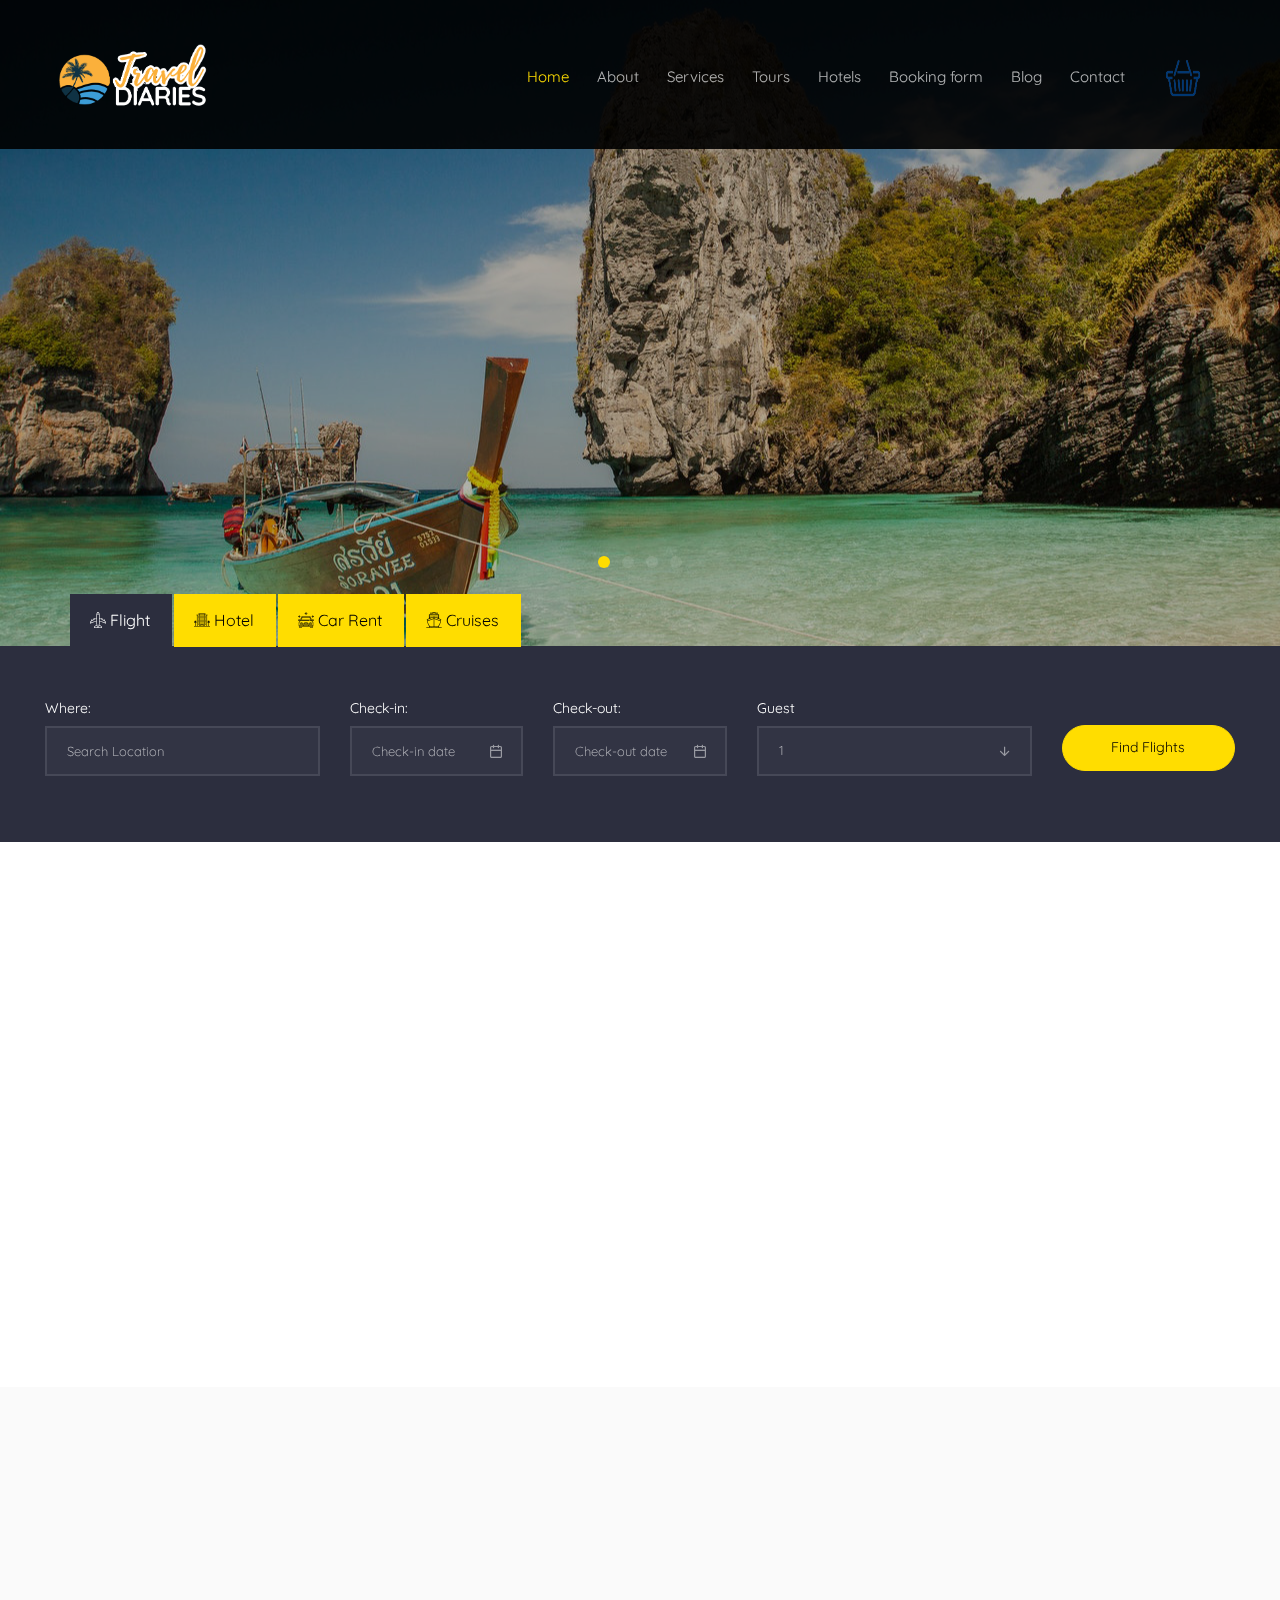
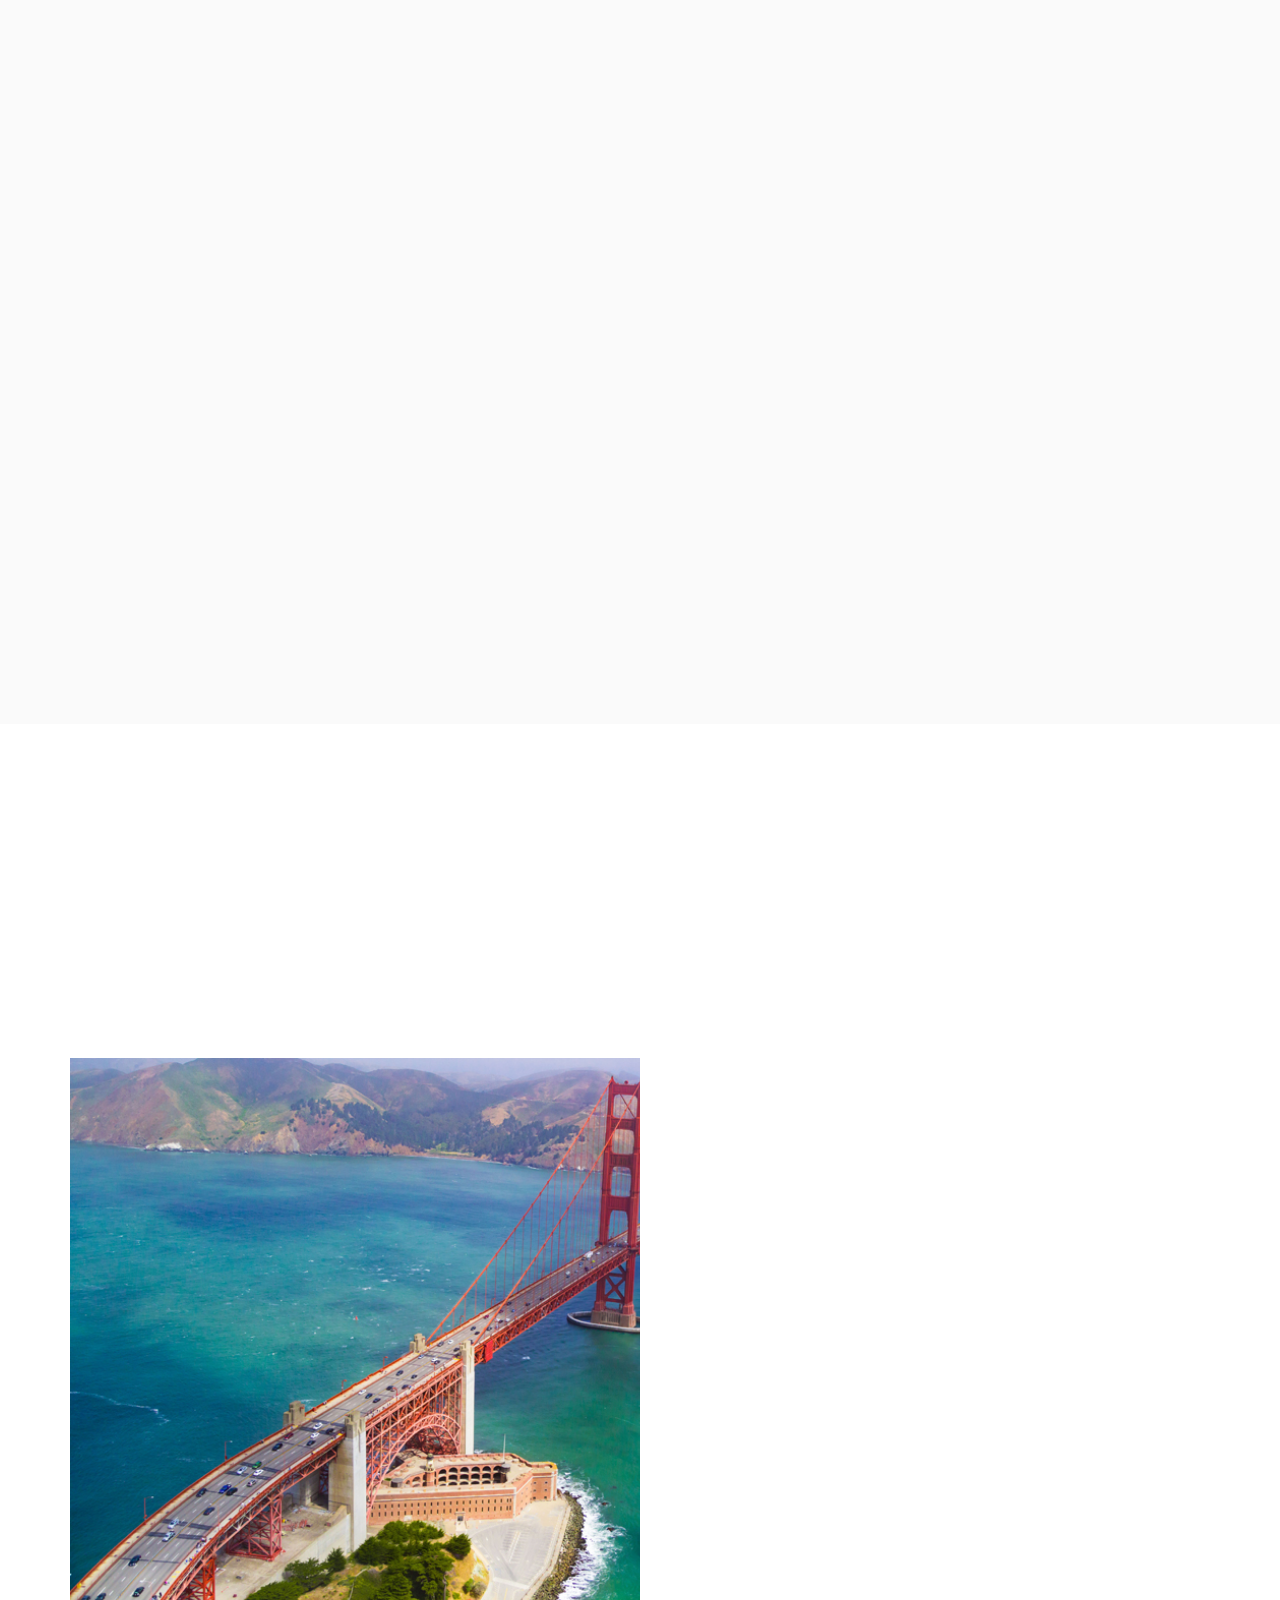
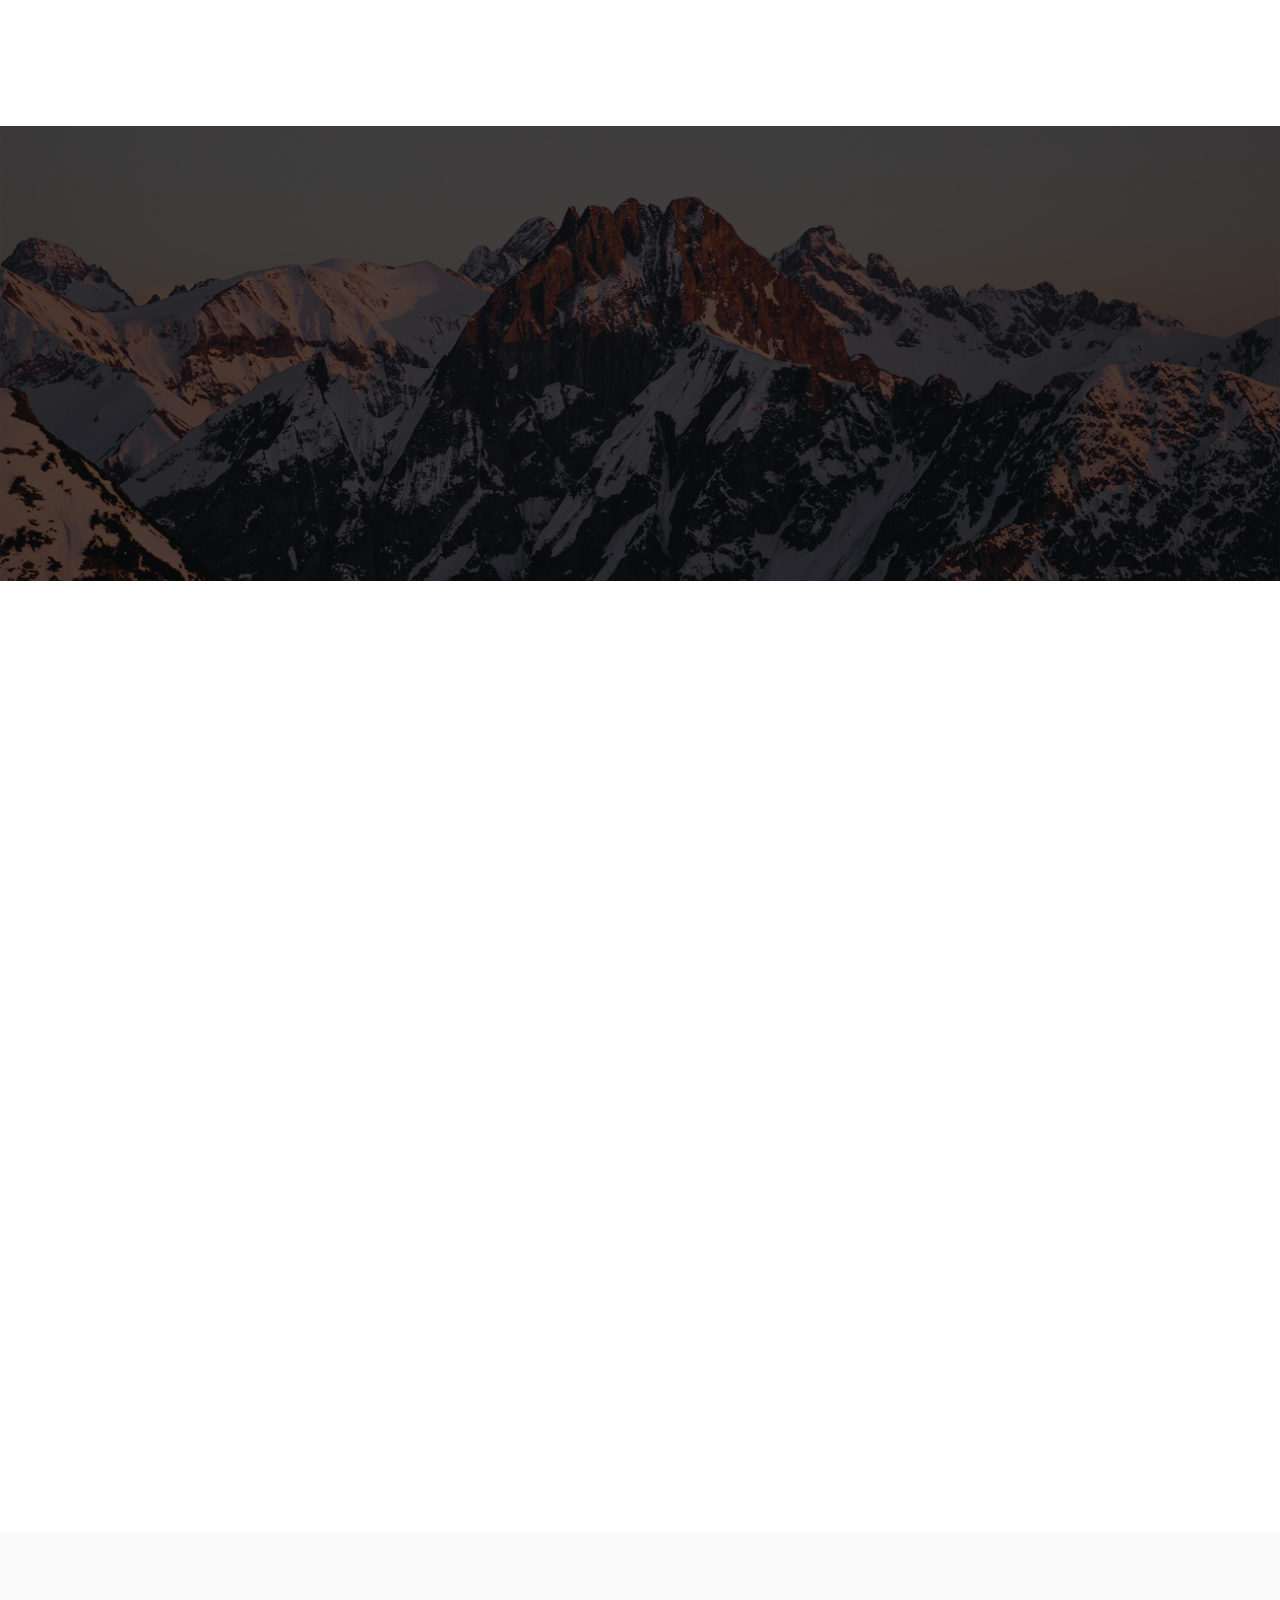
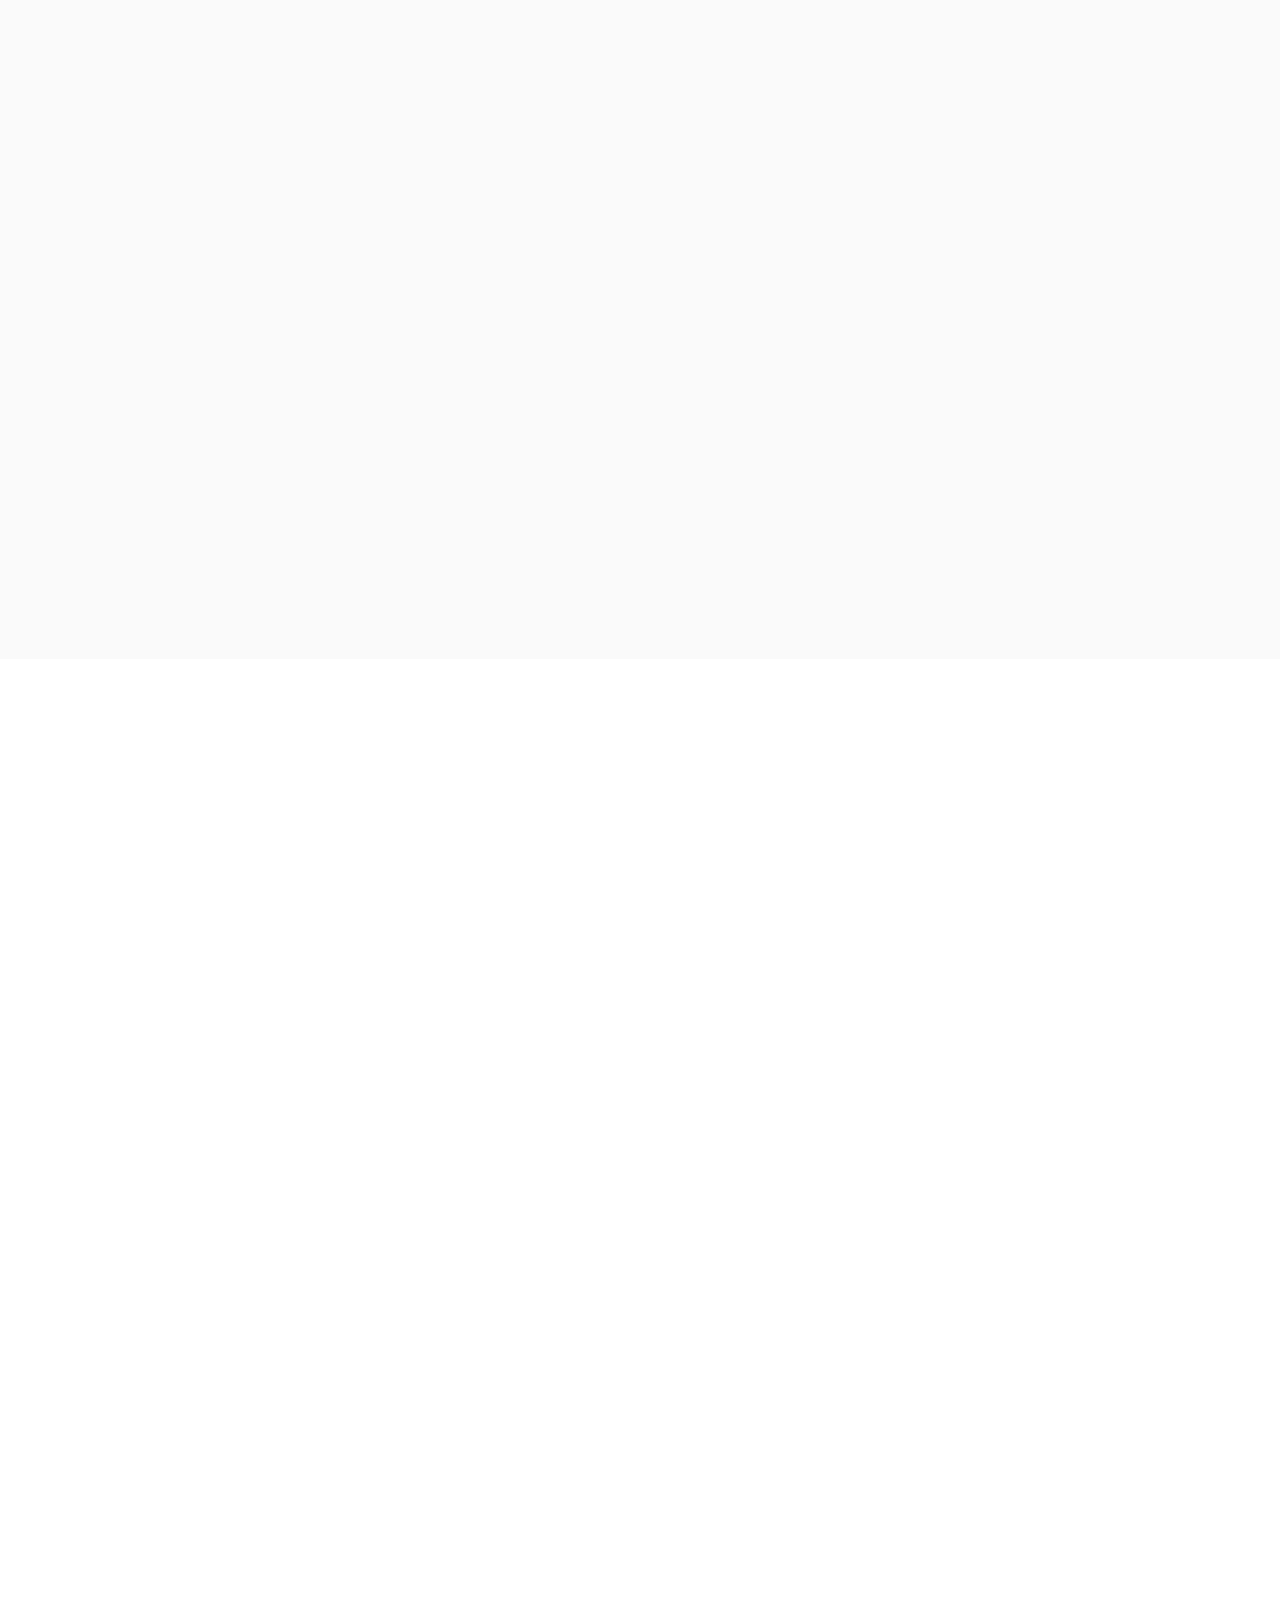
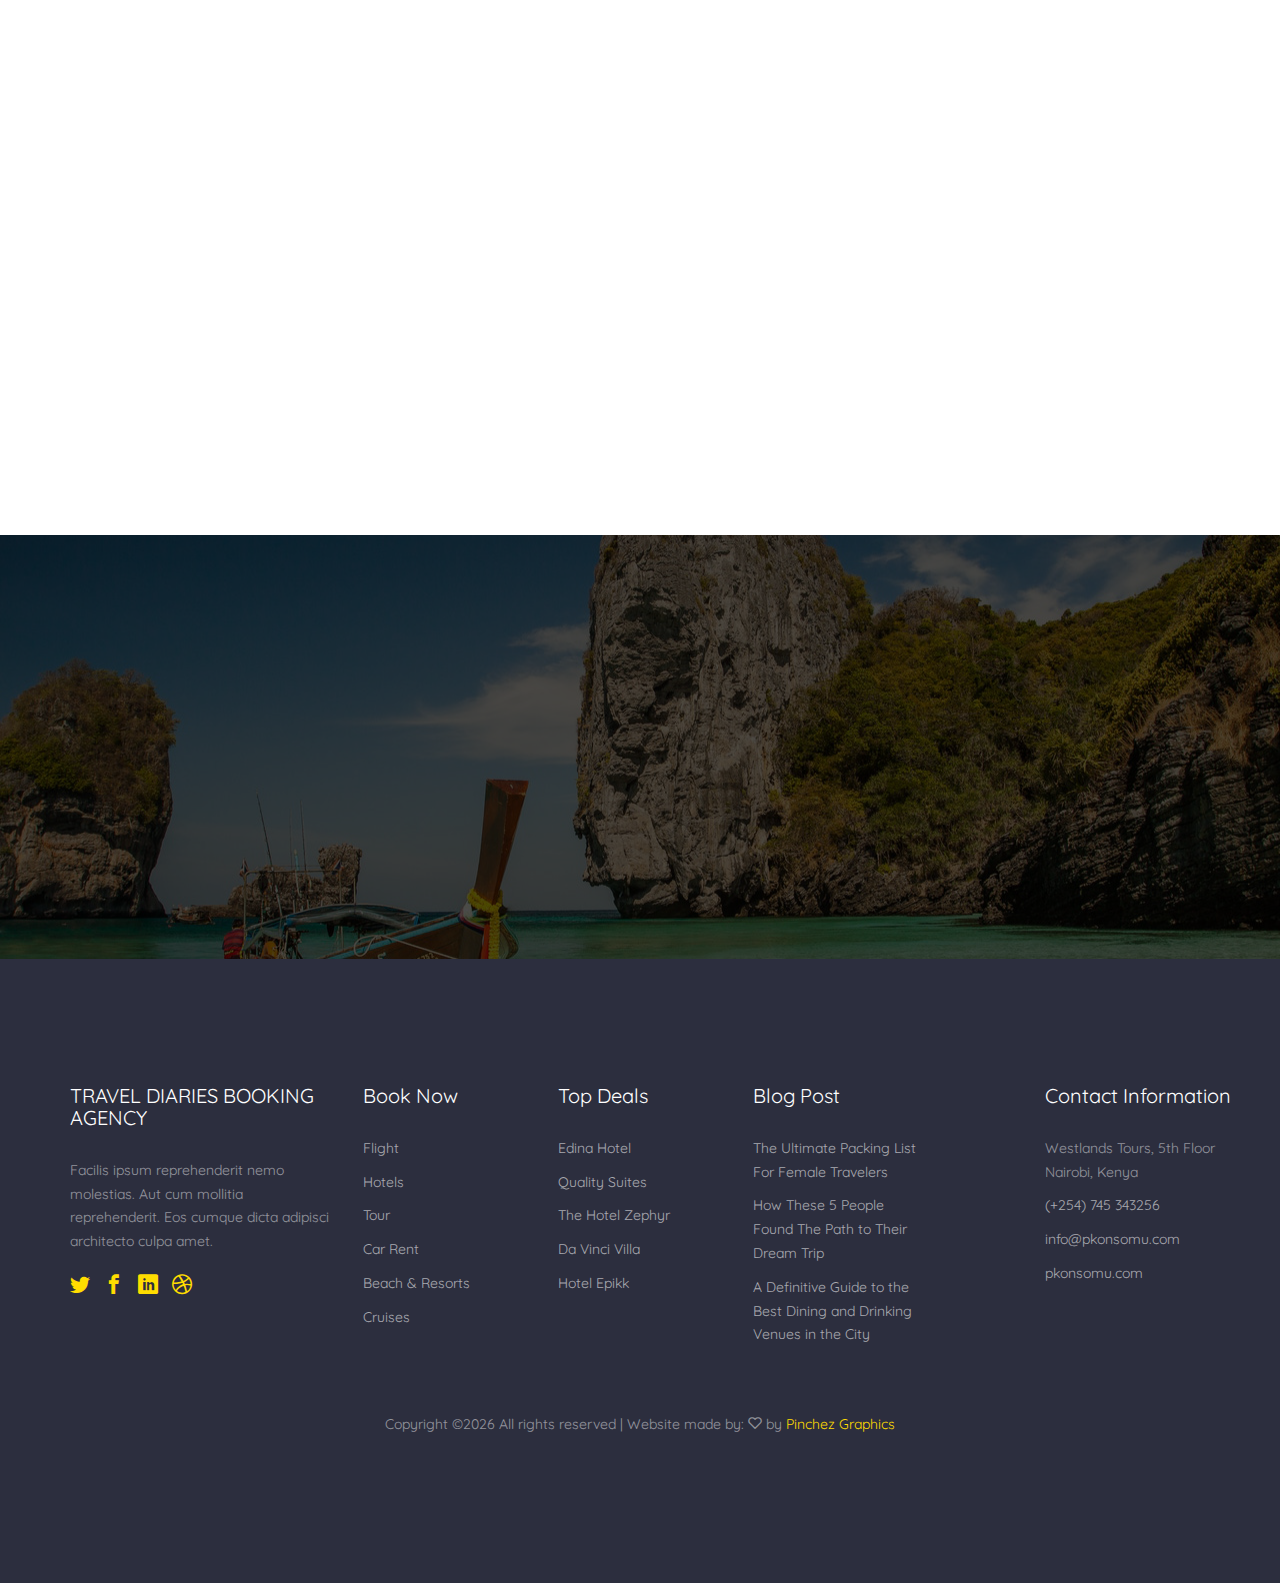
==== index.html @ 245dd821 "Final Commit and Push" ====
<!DOCTYPE HTML>
<html>
	<head>
	<meta charset="utf-8">
	<meta http-equiv="X-UA-Compatible" content="IE=edge">
	<title>TRAVEL DIARIES</title>
	<meta name="viewport" content="width=device-width, initial-scale=1">
	<meta name="description" content="" />
	<meta name="keywords" content="" />
	<meta name="author" content="" />

  <!-- Facebook and Twitter integration -->
	<meta property="og:title" content=""/>
	<meta property="og:image" content=""/>
	<meta property="og:url" content=""/>
	<meta property="og:site_name" content=""/>
	<meta property="og:description" content=""/>
	<meta name="twitter:title" content="" />
	<meta name="twitter:image" content="" />
	<meta name="twitter:url" content="" />
	<meta name="twitter:card" content="" />

	<link href="https://fonts.googleapis.com/css?family=Quicksand:300,400,500,700" rel="stylesheet">
	
	<!-- Animate.css -->
	<link rel="stylesheet" href="css/animate.css">
	<!-- Icomoon Icon Fonts-->
	<link rel="stylesheet" href="css/icomoon.css">
	<!-- Bootstrap  -->
	<link rel="stylesheet" href="css/bootstrap.css">

	<!-- Magnific Popup -->
	<link rel="stylesheet" href="css/magnific-popup.css">

	<!-- Flexslider  -->
	<link rel="stylesheet" href="css/flexslider.css">

	<!-- Owl Carousel -->
	<link rel="stylesheet" href="css/owl.carousel.min.css">
	<link rel="stylesheet" href="css/owl.theme.default.min.css">
	
	<!-- Date Picker -->
	<link rel="stylesheet" href="css/bootstrap-datepicker.css">
	<!-- Flaticons  -->
	<link rel="stylesheet" href="fonts/flaticon/font/flaticon.css">

	<!-- Theme style  -->
	<link rel="stylesheet" href="css/style.css">

	<!-- Modernizr JS -->
	<script src="js/modernizr-2.6.2.min.js"></script>
	<!-- FOR IE9 below -->
	<!--[if lt IE 9]>
	<script src="js/respond.min.js"></script>
	<![endif]-->

	</head>
	<body>
		
	<div class="colorlib-loader"></div>
<!------------------ NAVIGATION BAR SECTION --------------------------->
	<div id="page">
		<nav class="colorlib-nav" role="navigation">
			<div class="top-menu">
				<div class="container-fluid">
					<div class="row">
						<div class="col-xs-2">
							<div id="colorlib-logo">
								<a href="index.html">
									<img src="./images/TRAVEL_DIARIES_LOGO.png" alt="TRAVEL DIARIES">
								</a>
							</div>
						</div>
						<div class="col-xs-10 text-right menu-1">
							<ul>
								<li class="active"><a href="index.html">Home</a></li>
								<li><a href="about.html">About</a></li>
								<li><a href="services.html">Services</a></li>
								<li class="has-dropdown">
									<a href="tours.html">Tours</a>
									<!-- <ul class="dropdown">
										<li><a href="#">Destination</a></li>
										<li><a href="#">Cruises</a></li>
										<li><a href="#">Hotels</a></li>
										<li><a href="#">Booking</a></li>
									</ul> -->
								</li>
								<li><a href="hotels.html">Hotels</a></li>
								<li><a href="tours-place-booking.html">Booking form</a></li>
								<li><a href="blog.html">Blog</a></li>
								<li><a href="contact.html">Contact</a></li>
								<li class="cart-icon"><a href="checkout.html"><img src="./images/cart_icon.png" alt="Cart"></a></li>
							</ul>
						</div>
					</div>
				</div>
			</div>
		</nav>
	<!------------------ SLIDER REVOLUTION SECTION --------------------------->
		<aside id="colorlib-hero">
			<div class="flexslider">
				<ul class="slides">
			   	<li style="background-image: url(./images/img_bg_2.jpg);">
			   		<div class="overlay"></div>
			   		<div class="container-fluid">
			   			<div class="row">
				   			<div class="col-md-6 col-md-offset-3 col-sm-12 col-xs-12 slider-text">
				   				<div class="slider-text-inner text-center">
				   					<h1>WELCOME TO TRAVEL DIARIES BOOKING AGENCY</h1>
									<h2>You need it, we've got it!!!</h2>
				   				</div>
				   			</div>
				   		</div>
			   		</div>
			   	</li>
			   	<li style="background-image: url(./images/KARURA\ FOREST.jpg);">
			   		<div class="overlay"></div>
			   		<div class="container-fluid">
			   			<div class="row">
				   			<div class="col-md-6 col-md-offset-3 col-sm-12 col-xs-12 slider-text">
				   				<div class="slider-text-inner text-center">
				   					<h1>Amazing Karura Forest Tour</h1>
									<h2>2 Days 3 Nights</h2>
				   				</div>
				   			</div>
				   		</div>
			   		</div>
			   	</li>
			   	<li style="background-image: url(./images/DIANI\ BEACH.jpg);">
			   		<div class="overlay"></div>
			   		<div class="container-fluids">
			   			<div class="row">
				   			<div class="col-md-6 col-md-offset-3 col-sm-12 col-xs-12 slider-text">
				   				<div class="slider-text-inner text-center">
									<h1>Diani Beach Hotel Resort</h1>
				   					<h2>5 Days 3 Nights at affordable prices</h2>
				   				</div>
				   			</div>
				   		</div>
			   		</div>
			   	</li>
			   	<li style="background-image: url(./images/MT.\ LONGONOT.jpg);">
			   		<div class="overlay"></div>
			   		<div class="container-fluid">
			   			<div class="row">
				   			<div class="col-md-6 col-md-offset-3 col-sm-12 col-xs-12 slider-text">
				   				<div class="slider-text-inner text-center">
				   					<h2>Experience Mt. Longonot with Style</h2>
				   					<h1>Check us Out and experience the best</h1>
				   				</div>
				   			</div>
				   		</div>
			   		</div>
			   	</li>	   	
			  	</ul>
		  	</div>
		</aside>
	<!------------------ RESERVATION FORM SECTION --------------------------->
		<div id="colorlib-reservation">
			<!-- <div class="container"> -->
				<div class="row">
					<div class="search-wrap">
						<div class="container">
							<ul class="nav nav-tabs">
								<li class="active"><a data-toggle="tab" href="#flight"><i class="flaticon-plane"></i> Flight</a></li>
								<li><a data-toggle="tab" href="#hotel"><i class="flaticon-resort"></i> Hotel</a></li>
								<li><a data-toggle="tab" href="#car"><i class="flaticon-car"></i> Car Rent</a></li>
								<li><a data-toggle="tab" href="#cruises"><i class="flaticon-boat"></i> Cruises</a></li>
							</ul>
						</div>
						<div class="tab-content">
							<div id="flight" class="tab-pane fade in active">
								<form id="flight-form" method="post" action="./tours.html" class="colorlib-form">
				              	<div class="row">
				              	 <div class="col-md-3">
				              	 	<div class="form-group">
				                    <label for="date">Where:</label>
				                    <div class="form-field">
				                      <input type="text" id="location" class="form-control" placeholder="Search Location">
				                    </div>
				                  </div>
				              	 </div>
				                <div class="col-md-2">
				                  <div class="form-group">
				                    <label for="date">Check-in:</label>
				                    <div class="form-field">
				                      <i class="icon icon-calendar2"></i>
				                      <input type="text" id="date" class="form-control date" placeholder="Check-in date">
				                    </div>
				                  </div>
				                </div>
				                <div class="col-md-2">
				                  <div class="form-group">
				                    <label for="date">Check-out:</label>
				                    <div class="form-field">
				                      <i class="icon icon-calendar2"></i>
				                      <input type="text" id="date" class="form-control date" placeholder="Check-out date">
				                    </div>
				                  </div>
				                </div>
				                <div class="col-md-3">
				                  <div class="form-group">
				                    <label for="guests">Guest</label>
				                    <div class="form-field">
				                      <i class="icon icon-arrow-down3"></i>
				                      <select name="people" id="people" class="form-control">
				                        <option value="#">1</option>
				                        <option value="#">2</option>
				                        <option value="#">3</option>
				                        <option value="#">4</option>
				                        <option value="#">5+</option>
				                      </select>
				                    </div>
				                  </div>
				                </div>
				                <div class="col-md-2">
				                  <input type="submit" name="submit" id="submit" value="Find Flights" class="btn btn-primary btn-block">
				                </div>
				              </div>
				            </form>
				         </div>
				         <div id="hotel" class="tab-pane fade">
							<form id="hotel" method="post" action="./tours.html" class="colorlib-form">
				              	<div class="row">
				              	 <div class="col-md-2">
				              	 	<div class="booknow">
				              	 		<h2>Book Now</h2>
					              	 	<span>Best Price Online</span>
				              	 	</div>
				              	 </div>
				                <div class="col-md-3">
				                  <div class="form-group">
				                    <label for="date">Check-in:</label>
				                    <div class="form-field">
				                      <i class="icon icon-calendar2"></i>
				                      <input type="text" id="date" class="form-control date" placeholder="Check-in date">
				                    </div>
				                  </div>
				                </div>
				                <div class="col-md-3">
				                  <div class="form-group">
				                    <label for="date">Check-out:</label>
				                    <div class="form-field">
				                      <i class="icon icon-calendar2"></i>
				                      <input type="text" id="date" class="form-control date" placeholder="Check-out date">
				                    </div>
				                  </div>
				                </div>
				                <div class="col-md-2">
				                  <div class="form-group">
				                    <label for="guests">Guest</label>
				                    <div class="form-field">
				                      <i class="icon icon-arrow-down3"></i>
				                      <select name="people" id="people" class="form-control">
				                        <option value="#">1</option>
				                        <option value="#">2</option>
				                        <option value="#">3</option>
				                        <option value="#">4</option>
				                        <option value="#">5+</option>
				                      </select>
				                    </div>
				                  </div>
				                </div>
				                <div class="col-md-2">
				                  <input type="submit" name="submit" id="submit" value="Find Hotel" class="btn btn-primary btn-block">
				                </div>
				              </div>
				            </form>
						   </div>
						   <div id="car" class="tab-pane fade">
						   	<form method="post" class="colorlib-form">
				              	<div class="row">
				              	 <div class="col-md-4">
				              	 	<div class="form-group">
				                    <label for="date">Where:</label>
				                    <div class="form-field">
				                      <input type="text" id="location" class="form-control" placeholder="Search Location">
				                    </div>
				                  </div>
				              	 </div>
				                <div class="col-md-3">
				                  <div class="form-group">
				                    <label for="date">Start Date:</label>
				                    <div class="form-field">
				                      <i class="icon icon-calendar2"></i>
				                      <input type="text" id="date" class="form-control date" placeholder="Check-in date">
				                    </div>
				                  </div>
				                </div>
				                <div class="col-md-3">
				                  <div class="form-group">
				                    <label for="date">Return Date:</label>
				                    <div class="form-field">
				                      <i class="icon icon-calendar2"></i>
				                      <input type="text" id="date" class="form-control date" placeholder="Check-out date">
				                    </div>
				                  </div>
				                </div>
				                <div class="col-md-2">
				                  <input type="submit" name="submit" id="submit" value="Find Car" class="btn btn-primary btn-block">
				                </div>
				              </div>
				            </form>
						   </div>
						   <div id="cruises" class="tab-pane fade">
						      <form method="post" class="colorlib-form">
				              	<div class="row">
				              	 <div class="col-md-4">
				              	 	<div class="form-group">
				                    <label for="date">Where:</label>
				                    <div class="form-field">
				                      <input type="text" id="location" class="form-control" placeholder="Search Location">
				                    </div>
				                  </div>
				              	 </div>
				                <div class="col-md-3">
				                  <div class="form-group">
				                    <label for="date">Start Date:</label>
				                    <div class="form-field">
				                      <i class="icon icon-calendar2"></i>
				                      <input type="text" id="date" class="form-control date" placeholder="Check-in date">
				                    </div>
				                  </div>
				                </div>
				                <div class="col-md-3">
				                  <div class="form-group">
				                    <label for="guests">Categories</label>
				                    <div class="form-field">
				                      <i class="icon icon-arrow-down3"></i>
				                      <select name="category" id="category" class="form-control">
				                        <option value="#">Suite</option>
				                        <option value="#">Super Deluxe</option>
				                        <option value="#">Balcony</option>
				                        <option value="#">Economy</option>
				                        <option value="#">Luxury</option>
				                      </select>
				                    </div>
				                  </div>
				                </div>
				                <div class="col-md-2">
				                  <input type="submit" name="submit" id="submit" value="Find Cruises" class="btn btn-primary btn-block">
				                </div>
				              </div>
				            </form>
						   </div>
			         </div>
					</div>
				</div>
			</div>
		</div>
	<!------------------ ABOUT US SECTION --------------------------->
		<div id="colorlib-services">
			<div class="container">
				<div class="row no-gutters">
					<div class="col-md-3 animate-box text-center aside-stretch">
						<div class="services">
							<span class="icon">
								<i class="flaticon-around"></i>
							</span>
							<h3>Amazing Travel</h3>
							<p>Our travel experiences are not just ordinary but something truly special and remarkable. It entices our visitors to explore unique and exciting destinations.</p>
						</div>
					</div>
					<div class="col-md-3 animate-box text-center">
						<div class="services">
							<span class="icon">
								<i class="flaticon-boat"></i>
							</span>
							<h3>Our Cruises</h3>
							<p>We have memorable cruises as a gateway for thrilling and adventurous experiences. It assures our visitors of their safety, reliabilility, and enjoyability.</p>
						</div>
					</div>
					<div class="col-md-3 animate-box text-center">
						<div class="services">
							<span class="icon">
								<i class="flaticon-car"></i>
							</span>
							<h3>Book Your Trip</h3>
							<p>We encourages our visitors to start planning their ideal vacations, emphasizing that their platform can help them achieve their travel dreams.</p>
						</div>
					</div>
					<div class="col-md-3 animate-box text-center">
						<div class="services">
							<span class="icon">
								<i class="flaticon-postcard"></i>
							</span>
							<h3>Nice Support</h3>
							<p>We usually assures our visitors that their support is our priority and is readily available to assist with any inquiries or concerns.</p>
						</div>
					</div>
				</div>
			</div>
		</div>
	<!------------------ POPULAR DESTINATION SECTION --------------------------->
		<div class="colorlib-tour colorlib-light-grey">
			<div class="container">
				<div class="row">
					<div class="col-md-6 col-md-offset-3 text-center colorlib-heading animate-box">
						<h2>Popular Destination</h2>
						<p>We love to tell and show our successful adventures on the places that we've gone</p>
					</div>
				</div>
			</div>
			<div class="tour-wrap">
				<a href="tours-place-booking.html" class="tour-entry animate-box">
					<div class="tour-img" style="background-image: url(./images/MT.\ KENYA.jpg);">
					</div>
					<span class="desc">
						<p class="star"><span><i class="icon-star-full"></i><i class="icon-star-full"></i><i class="icon-star-full"></i><i class="icon-star-full"></i><i class="icon-star-full"></i></span> 545 Reviews</p>
						<h2>Mt. Kenya National Park</h2>
						<span class="city">Nyeri County, Kenya</span>
						<span class="price">Ksh. 1500 pp/</span>
						<button class="book-button">Book Now</button>
					</span>
				</a>
				<a href="tours-place-booking.html" class="tour-entry animate-box">
					<div class="tour-img" style="background-image: url(./images/MT.\ LONGONOT.jpg);">
					</div>
					<span class="desc">
						<p class="star"><span><i class="icon-star-full"></i><i class="icon-star-full"></i><i class="icon-star-full"></i><i class="icon-star-full"></i><i class="icon-star-full"></i></span> 545 Reviews</p>
						<h2>Mt. Longonot National Park</h2>
						<span class="city">Nakuru County, Kenya</span>
						<span class="price">Ksh. 1000 pp/</span>
						<button class="book-button">Book Now</button>
					</span>
				</a>
				<a href="tours-place-booking.html" class="tour-entry animate-box">
					<div class="tour-img" style="background-image: url(./images/DIANI\ BEACH.jpg);">
					</div>
					<span class="desc">
						<p class="star"><span><i class="icon-star-full"></i><i class="icon-star-full"></i><i class="icon-star-full"></i><i class="icon-star-full"></i><i class="icon-star-full"></i></span> 545 Reviews</p>
						<h2>Diani Beach Resort</h2>
						<span class="city">Mombasa County, Kenya</span>
						<span class="price">Ksh. 3500 pp/</span>
						<button class="book-button">Book Now</button>
					</span>
				</a>
				<a href="tours-place-booking.html" class="tour-entry animate-box">
					<div class="tour-img" style="background-image: url(./images/KARURA\ FOREST.jpg);">
					</div>
					<span class="desc">
						<p class="star"><span><i class="icon-star-full"></i><i class="icon-star-full"></i><i class="icon-star-full"></i><i class="icon-star-full"></i><i class="icon-star-full"></i></span> 545 Reviews</p>
						<h2>Karura Forest Experience</h2>
						<span class="city">Nairobi, Kenya</span>
						<span class="price">Ksh. 500 pp/</span>
						<button class="book-button">Book Now</button>
					</span>
				</a>
				<a href="tours-place-booking.html" class="tour-entry animate-box">
					<div class="tour-img" style="background-image: url(./images/MAASAI\ MARA.jpg);">
					</div>
					<span class="desc">
						<p class="star"><span><i class="icon-star-full"></i><i class="icon-star-full"></i><i class="icon-star-full"></i><i class="icon-star-full"></i><i class="icon-star-full"></i></span> 545 Reviews</p>
						<h2>Maasai Mara National Park</h2>
						<span class="city">Narok County, Kenya</span>
						<span class="price">Ksh. 2500 pp/</span>
						<button class="book-button">Book Now</button>
					</span>
				</a>
				<a href="tours-place-booking.html" class="tour-entry animate-box">
					<div class="tour-img" style="background-image: url(./images/SAMBURU\ PARK.jpg);">
					</div>
					<span class="desc">
						<p class="star"><span><i class="icon-star-full"></i><i class="icon-star-full"></i><i class="icon-star-full"></i><i class="icon-star-full"></i><i class="icon-star-full"></i></span> 545 Reviews</p>
						<h2>Samburu National Reserve</h2>
						<span class="city">Samburu, Kenya</span>
						<span class="price">Ksh. 3500 pp/</span>
						<button class="book-button">Book Now</button>
					</span>
				</a>
				<a href="tours-place-booking.html" class="tour-entry animate-box">
					<div class="tour-img" style="background-image: url(./images/AMBOSELI\ PARK.jpg);">
					</div>
					<span class="desc">
						<p class="star"><span><i class="icon-star-full"></i><i class="icon-star-full"></i><i class="icon-star-full"></i><i class="icon-star-full"></i><i class="icon-star-full"></i></span> 545 Reviews</p>
						<h2>Amboseli National Park</h2>
						<span class="city">Kajiado County, Kenya</span>
						<span class="price">Ksh. 1000 pp/</span>
						<button class="book-button">Book Now</button>
					</span>
				</a>
				<a href="tours-place-booking.html" class="tour-entry animate-box">
					<div class="tour-img" style="background-image: url(./images/BAOBAB\ RESORT.jpg);">
					</div>
					<span class="desc">
						<p class="star"><span><i class="icon-star-full"></i><i class="icon-star-full"></i><i class="icon-star-full"></i><i class="icon-star-full"></i><i class="icon-star-full"></i></span> 545 Reviews</p>
						<h2>Baobab Beach Resort</h2>
						<span class="city">Mombasa County, Kenya</span>
						<span class="price">Ksh. 4000 pp/</span>
						<button class="book-button">Book Now</button>
					</span>
				</a>
			</div>
		</div>
	<!------------------ BLOG SECTION --------------------------->
		<div id="colorlib-blog">
			<div class="container">
				<div class="row">
					<div class="col-md-6 col-md-offset-3 text-center colorlib-heading animate-box">
						<h2>Recent Blog</h2>
						<p>We love to tell our successful far far away, behind the word mountains, far from the countries Vokalia and Consonantia, there live the blind texts.</p>
					</div>
				</div>
				<div class="blog-flex">
					<div class="f-entry-img" style="background-image: url(images/blog-3.jpg);">
					</div>
					<div class="blog-entry aside-stretch-right">
						<div class="row">
							<div class="col-md-12 animate-box">
								<a href="blog.html" class="blog-post">
									<span class="img" style="background-image: url(images/blog-1.jpg);"></span>
									<div class="desc">
										<span class="date">Feb 22, 2018</span>
										<h3>A Definitive Guide to the Best Dining</h3>
										<span class="cat">Activities</span>
									</div>
								</a>
							</div>
							<div class="col-md-12 animate-box">
								<a href="blog.html" class="blog-post">
									<span class="img" style="background-image: url(images/blog-2.jpg);"></span>
									<div class="desc">
										<span class="date">Feb 22, 2018</span>
										<h3>How These 5 People Found The Path to Their Dream Trip</h3>
										<span class="cat">Activities</span>
									</div>
								</a>
							</div>
							<div class="col-md-12 animate-box">
								<a href="blog.html" class="blog-post">
									<span class="img" style="background-image: url(images/blog-4.jpg);"></span>
									<div class="desc">
										<span class="date">Feb 22, 2018</span>
										<h3>Our Secret Island Boat Tour Is just for You</h3>
										<span class="cat">Activities</span>
									</div>
								</a>
							</div>
						</div>
					</div>
				</div>
			</div>
		</div>
	<!------------------ PROMOTION SALE SECTION --------------------------->
		<div id="colorlib-intro" class="intro-img" style="background-image: url(images/cover-img-1.jpg);" data-stellar-background-ratio="0.5">
			<div class="overlay"></div>
			<div class="container">
				<div class="row">
					<div class="col-md-6 animate-box">
						<div class="intro-desc">
							<div class="text-salebox">
								<div class="text-lefts">
									<div class="sale-box">
										<div class="sale-box-top">
											<h2 class="number">45</h2>
											<span class="sup-1">%</span>
											<span class="sup-2">Off</span>
										</div>
										<h2 class="text-sale">Sale</h2>
									</div>
								</div>
								<div class="text-rights">
									<h3 class="title">Just hurry up limited offer!</h3>
									<p>Separated they live in Bookmarksgrove right at the coast of the Semantics, a large language ocean.</p>
									<p><a href="tours.html" class="btn btn-primary">Book Now</a> <a href="tour-place.html" class="btn btn-primary btn-outline">Read more</a></p>
								</div>
							</div>
						</div>
					</div>
					<div class="col-md-6 animate-box">
						<div class="video-wrap">
							<div class="video colorlib-video" style="background-image: url(images/img_bg_2.jpg);">
								<!-- <a href="https://vimeo.com/channels/staffpicks/93951774" class="popup-vimeo"><i class="icon-video"></i></a>
								<div class="video-overlay"></div> -->
							</div>
						</div>
					</div>
				</div>
			</div>
		</div>
	<!------------------ RECOMMENDED HOTELS SECTION --------------------------->
		<div id="colorlib-hotel">
			<div class="container">
				<div class="row">
					<div class="col-md-6 col-md-offset-3 text-center colorlib-heading animate-box">
						<h2>Recommended Hotels</h2>
						<p>We love to tell our successful far far away, behind the word mountains, far from the countries Vokalia and Consonantia, there live the blind texts.</p>
					</div>
				</div>
				<div class="row">
					<div class="col-md-12 animate-box">
						<div class="owl-carousel">
							<div class="item">
								<div class="hotel-entry">
									<a href="hotels.html" class="hotel-img" style="background-image: url(images/hotel-1.jpg);">
										<p class="price"><span>$120</span><small> /night</small></p>
									</a>
									<div class="desc">
										<p class="star"><span><i class="icon-star-full"></i><i class="icon-star-full"></i><i class="icon-star-full"></i><i class="icon-star-full"></i><i class="icon-star-full"></i></span> 545 Reviews</p>
										<h3><a href="#">Hotel Edison</a></h3>
										<span class="place">New York, USA</span>
										<p>A small river named Duden flows by their place and supplies it with the necessary regelialia.</p>
									</div>
								</div>
							</div>
							<div class="item">
								<div class="hotel-entry">
									<a href="hotels.html" class="hotel-img" style="background-image: url(images/hotel-2.jpg);">
										<p class="price"><span>$120</span><small> /night</small></p>
									</a>
									<div class="desc">
										<p class="star"><span><i class="icon-star-full"></i><i class="icon-star-full"></i><i class="icon-star-full"></i><i class="icon-star-full"></i><i class="icon-star-full"></i></span> 545 Reviews</p>
										<h3><a href="#">Hotel Edison</a></h3>
										<span class="place">New York, USA</span>
										<p>A small river named Duden flows by their place and supplies it with the necessary regelialia.</p>
									</div>
								</div>
							</div>
							<div class="item">
								<div class="hotel-entry">
									<a href="hotels.html" class="hotel-img" style="background-image: url(images/hotel-3.jpg);">
										<p class="price"><span>$120</span><small> /night</small></p>
									</a>
									<div class="desc">
										<p class="star"><span><i class="icon-star-full"></i><i class="icon-star-full"></i><i class="icon-star-full"></i><i class="icon-star-full"></i><i class="icon-star-full"></i></span> 545 Reviews</p>
										<h3><a href="#">Hotel Edison</a></h3>
										<span class="place">New York, USA</span>
										<p>A small river named Duden flows by their place and supplies it with the necessary regelialia.</p>
									</div>
								</div>
							</div>
							<div class="item">
								<div class="hotel-entry">
									<a href="hotels.html" class="hotel-img" style="background-image: url(images/hotel-4.jpg);">
										<p class="price"><span>$120</span><small> /night</small></p>
									</a>
									<div class="desc">
										<p class="star"><span><i class="icon-star-full"></i><i class="icon-star-full"></i><i class="icon-star-full"></i><i class="icon-star-full"></i><i class="icon-star-full"></i></span> 545 Reviews</p>
										<h3><a href="#">Hotel Edison</a></h3>
										<span class="place">New York, USA</span>
										<p>A small river named Duden flows by their place and supplies it with the necessary regelialia.</p>
									</div>
								</div>
							</div>
						</div>
					</div>
				</div>
			</div>
		</div>
	<!------------------ TESTIMONIALS SECTION --------------------------->
		<div id="colorlib-testimony" class="colorlib-light-grey">
			<div class="container">
				<div class="row">
					<div class="col-md-6 col-md-offset-3 text-center colorlib-heading animate-box">
						<h2>Our Satisfied Guests says</h2>
						<p>We love to tell our successful far far away, behind the word mountains, far from the countries Vokalia and Consonantia, there live the blind texts.</p>
					</div>
				</div>
				<div class="row">
					<div class="col-md-8 col-md-offset-2 animate-box">						
						<div class="owl-carousel2">
							<div class="item">
								<div class="testimony text-center">
									<span class="img-user" style="background-image: url(images/person1.jpg);"></span>
									<span class="user">Alysha Myers</span>
									<small>Miami Florida, USA</small>
									<blockquote>
										<p>" A small river named Duden flows by their place and supplies it with the necessary regelialia.</p>
									</blockquote>
								</div>
							</div>
							<div class="item">
								<div class="testimony text-center">
									<span class="img-user" style="background-image: url(images/person2.jpg);"></span>
									<span class="user">James Fisher</span>
									<small>New York, USA</small>
									<blockquote>
										<p>One day however a small line of blind text by the name of Lorem Ipsum decided to leave for the far World of Grammar.</p>
									</blockquote>
								</div>
							</div>
							<div class="item">
								<div class="testimony text-center">
									<span class="img-user" style="background-image: url(images/person3.jpg);"></span>
									<span class="user">Jacob Webb</span>
									<small>Athens, Greece</small>
									<blockquote>
										<p>Alphabet Village and the subline of her own road, the Line Lane. Pityful a rethoric question ran over her cheek, then she continued her way.</p>
									</blockquote>
								</div>
							</div>
						</div>
					</div>
				</div>	
			</div>
		</div>
	<!------------------ POPULAR TRAVEL COUNTRIES SECTION --------------------------->
		<div class="colorlib-tour">
			<div class="container">
				<div class="row">
					<div class="col-md-6 col-md-offset-3 text-center colorlib-heading animate-box">
						<h2>Most Popular Travel Countries</h2>
						<p>We love to tell our successful far far away, behind the word mountains, far from the countries Vokalia and Consonantia, there live the blind texts.</p>
					</div>
				</div>
				<div class="row">
					<div class="col-md-12">
						<div class="f-tour">
							<div class="row row-pb-md">
								<div class="col-md-6">
									<div class="row">
										<div class="col-md-6 animate-box">
											<a  href="tours.html" class="f-tour-img" style="background-image: url(images/tour-1.jpg);">
												<div class="desc">
													<h3>Rome - 5 Days</h3>
													<p class="price"><span>$120</span> <small>/ person</small></p>
												</div>
											</a>
										</div>
										<div class="col-md-6 animate-box">
											<a  href="tours.html" class="f-tour-img" style="background-image: url(images/tour-2.jpg);">
												<div class="desc">
													<h3>Rome - 5 Days</h3>
													<p class="price"><span>$120</span> <small>/ person</small></p>
												</div>
											</a>
										</div>
										<div class="col-md-6 animate-box">
											<a  href="tours.html" class="f-tour-img" style="background-image: url(images/tour-3.jpg);">
												<div class="desc">
													<h3>Rome - 5 Days</h3>
													<p class="price"><span>$120</span> <small>/ person</small></p>
												</div>
											</a>
										</div>
										<div class="col-md-6 animate-box">
											<a  href="tours.html" class="f-tour-img" style="background-image: url(images/tour-4.jpg);">
												<div class="desc">
													<h3>Rome - 5 Days</h3>
													<p class="price"><span>$120</span> <small>/ person</small></p>
												</div>
											</a>
										</div>
									</div>
								</div>
								<div class="col-md-6 animate-box">
									<div class="desc">
										<div class="row">
											<div class="col-md-12">
												<h3>Italy, Europe</h3>
												<p>Far far away, behind the word mountains, far from the countries Vokalia and Consonantia, there live the blind texts. Separated they live in Bookmarksgrove right at the coast of the Semantics, a large language ocean. A small river named Duden flows by their place and supplies it with the necessary regelialia.</p><br>
											</div>
											<div class="col-md-12">
												<h4>Best Tours City</h4>
												<div class="row">
													<div class="col-md-4 col-sm-4 col-xs-4">
														<ul>
															<li><a href="#">Rome</a></li>
															<li><a href="#">Milan</a></li>
															<li><a href="#">Genoa</a></li>
															<li><a href="#">Verona</a></li>
														</ul>
													</div>
													<div class="col-md-4 col-sm-4 col-xs-4">
														<ul>
															<li><a href="#">Venice</a></li>
															<li><a href="#">Bologna</a></li>
															<li><a href="#">Trieste</a></li>
															<li><a href="#">Florence</a></li>
														</ul>
													</div>
													<div class="col-md-4 col-sm-4 col-xs-4">
														<ul>
															<li><a href="#">Palermo</a></li>
															<li><a href="#">Siena</a></li>
															<li><a href="#">San Marino</a></li>
															<li><a href="#">Naples</a></li>
														</ul>
													</div>
												</div>
												<p><a href="tours.html" class="btn btn-primary">View All Places</a></p>
											</div>
										</div>
									</div>
								</div>
							</div>
						</div>

						<div class="f-tour">
							<div class="row">
								<div class="col-md-6 col-md-push-6">
									<div class="row">
										<div class="col-md-6 animate-box">
											<a  href="tours.html" class="f-tour-img" style="background-image: url(images/tour-5.jpg);">
												<div class="desc">
													<h3>Rome - 5 Days</h3>
													<p class="price"><span>$120</span> <small>/ person</small></p>
												</div>
											</a>
										</div>
										<div class="col-md-6 animate-box">
											<a  href="tours.html" class="f-tour-img" style="background-image: url(images/tour-6.jpg);">
												<div class="desc">
													<h3>Rome - 5 Days</h3>
													<p class="price"><span>$120</span> <small>/ person</small></p>
												</div>
											</a>
										</div>
										<div class="col-md-6 animate-box">
											<a  href="tours.html" class="f-tour-img" style="background-image: url(images/tour-7.jpg);">
												<div class="desc">
													<h3>Rome - 5 Days</h3>
													<p class="price"><span>$120</span> <small>/ person</small></p>
												</div>
											</a>
										</div>
										<div class="col-md-6 animate-box">
											<a  href="tours.html" class="f-tour-img" style="background-image: url(images/tour-8.jpg);">
												<div class="desc">
													<h3>Rome - 5 Days</h3>
													<p class="price"><span>$120</span> <small>/ person</small></p>
												</div>
											</a>
										</div>
									</div>
								</div>
								<div class="col-md-6 animate-box col-md-pull-6 text-right">
									<div class="desc">
										<div class="row">
											<div class="col-md-12">
												<h3>Athens, Greece</h3>
												<p>Far far away, behind the word mountains, far from the countries Vokalia and Consonantia, there live the blind texts. Separated they live in Bookmarksgrove right at the coast of the Semantics, a large language ocean. A small river named Duden flows by their place and supplies it with the necessary regelialia.</p><br>
											</div>
											<div class="col-md-12">
												<h4>Best Tours City</h4>
												<div class="row">
													<div class="col-md-4 col-sm-4 col-xs-4">
														<ul>
															<li><a href="#">Rome</a></li>
															<li><a href="#">Milan</a></li>
															<li><a href="#">Genoa</a></li>
															<li><a href="#">Verona</a></li>
														</ul>
													</div>
													<div class="col-md-4 col-sm-4 col-xs-4">
														<ul>
															<li><a href="#">Venice</a></li>
															<li><a href="#">Bologna</a></li>
															<li><a href="#">Trieste</a></li>
															<li><a href="#">Florence</a></li>
														</ul>
													</div>
													<div class="col-md-4 col-sm-4 col-xs-4">
														<ul>
															<li><a href="#">Palermo</a></li>
															<li><a href="#">Siena</a></li>
															<li><a href="#">San Marino</a></li>
															<li><a href="#">Naples</a></li>
														</ul>
													</div>
												</div>
												<p><a href="tours.html" class="btn btn-primary">View All Places</a></p>
											</div>
										</div>
									</div>
								</div>
							</div>
						</div>
					</div>
				</div>
			</div>
		</div>
	<!------------------ SIGN UP LETTER SECTION --------------------------->
		<div id="colorlib-subscribe" style="background-image: url(images/img_bg_2.jpg);" data-stellar-background-ratio="0.5">
			<div class="overlay"></div>
			<div class="container">
				<div class="row">
					<div class="col-md-6 col-md-offset-3 text-center colorlib-heading animate-box">
						<h2>Sign Up for a Newsletter</h2>
						<p>Sign up for our mailing list to get latest updates and offers.</p>
						<form class="form-inline qbstp-header-subscribe">
							<div class="row">
								<div class="col-md-12 col-md-offset-0">
									<div class="form-group">
										<input type="text" class="form-control" id="email" placeholder="Enter your email">
										<button type="submit" class="btn btn-primary">Subscribe</button>
									</div>
								</div>
							</div>
						</form>
					</div>
				</div>
			</div>
		</div>
	<!------------------ FOOTER SECTION --------------------------->
		<footer id="colorlib-footer" role="contentinfo">
			<div class="container">
				<div class="row row-pb-md">
					<div class="col-md-3 colorlib-widget">
						<h4>TRAVEL DIARIES BOOKING AGENCY</h4>
						<p>Facilis ipsum reprehenderit nemo molestias. Aut cum mollitia reprehenderit. Eos cumque dicta adipisci architecto culpa amet.</p>
						<p>
							<ul class="colorlib-social-icons">
								<li><a href="#"><i class="icon-twitter"></i></a></li>
								<li><a href="#"><i class="icon-facebook"></i></a></li>
								<li><a href="#"><i class="icon-linkedin"></i></a></li>
								<li><a href="#"><i class="icon-dribbble"></i></a></li>
							</ul>
						</p>
					</div>
					<div class="col-md-2 colorlib-widget">
						<h4>Book Now</h4>
						<p>
							<ul class="colorlib-footer-links">
								<li><a href="#">Flight</a></li>
								<li><a href="#">Hotels</a></li>
								<li><a href="#">Tour</a></li>
								<li><a href="#">Car Rent</a></li>
								<li><a href="#">Beach &amp; Resorts</a></li>
								<li><a href="#">Cruises</a></li>
							</ul>
						</p>
					</div>
					<div class="col-md-2 colorlib-widget">
						<h4>Top Deals</h4>
						<p>
							<ul class="colorlib-footer-links">
								<li><a href="#">Edina Hotel</a></li>
								<li><a href="#">Quality Suites</a></li>
								<li><a href="#">The Hotel Zephyr</a></li>
								<li><a href="#">Da Vinci Villa</a></li>
								<li><a href="#">Hotel Epikk</a></li>
							</ul>
						</p>
					</div>
					<div class="col-md-2">
						<h4>Blog Post</h4>
						<ul class="colorlib-footer-links">
							<li><a href="#">The Ultimate Packing List For Female Travelers</a></li>
							<li><a href="#">How These 5 People Found The Path to Their Dream Trip</a></li>
							<li><a href="#">A Definitive Guide to the Best Dining and Drinking Venues in the City</a></li>
						</ul>
					</div>

					<div class="col-md-3 col-md-push-1">
						<h4>Contact Information</h4>
						<ul class="colorlib-footer-links">
							<li>Westlands Tours, 5th Floor <br> Nairobi, Kenya</li>
							<li><a href="tel://+254745343256">(+254) 745 343256</a></li>
							<li><a href="mailto:info@pkonsomu.com">info@pkonsomu.com</a></li>
							<li><a href="http://www.pinchez.epizy.com/">pkonsomu.com</a></li>
						</ul>
					</div>
				</div>
				<div class="row">
					<div class="col-md-12 text-center">
						<p>
							<!-- Link back to Colorlib can't be removed. Template is licensed under CC BY 3.0. -->
Copyright &copy;<script>document.write(new Date().getFullYear());</script> All rights reserved | Website made by: <i class="icon-heart2" aria-hidden="true"></i> by <a href="http://www.pinchez.epizy.com/" target="_blank">Pinchez Graphics</a>
<!-- Link back to Colorlib can't be removed. Template is licensed under CC BY 3.0. --></span> 
							<!-- <span class="block">Demo Images: <a href="http://unsplash.co/" target="_blank">Unsplash</a> , <a href="http://pexels.com/" target="_blank">Pexels.com</a></span> -->
						</p>
					</div>
				</div>
			</div>
		</footer>
	</div>

	<div class="gototop js-top">
		<a href="#" class="js-gotop"><i class="icon-arrow-up2"></i></a>
	</div>
	
	<!-- jQuery -->
	<script src="js/jquery.min.js"></script>
	<!-- jQuery Easing -->
	<script src="js/jquery.easing.1.3.js"></script>
	<!-- Bootstrap -->
	<script src="js/bootstrap.min.js"></script>
	<!-- Waypoints -->
	<script src="js/jquery.waypoints.min.js"></script>
	<!-- Flexslider -->
	<script src="js/jquery.flexslider-min.js"></script>
	<!-- Owl carousel -->
	<script src="js/owl.carousel.min.js"></script>
	<!-- Magnific Popup -->
	<script src="js/jquery.magnific-popup.min.js"></script>
	<script src="js/magnific-popup-options.js"></script>
	<!-- Date Picker -->
	<script src="js/bootstrap-datepicker.js"></script>
	<!-- Stellar Parallax -->
	<script src="js/jquery.stellar.min.js"></script>
	<!-- Main -->
	<script src="js/main.js"></script>

	</body>
</html>
---- css/icomoon.css ----
@font-face {
  font-family: 'icomoon';
  src:  url('fonts/icomoon.eot?tmere9');
  src:  url('fonts/icomoon.eot?tmere9#iefix') format('embedded-opentype'),
    url('fonts/icomoon.ttf?tmere9') format('truetype'),
    url('fonts/icomoon.woff?tmere9') format('woff'),
    url('fonts/icomoon.svg?tmere9#icomoon') format('svg');
  font-weight: normal;
  font-style: normal;
}

[class^="icon-"], [class*=" icon-"] {
  /* use !important to prevent issues with browser extensions that change fonts */
  font-family: 'icomoon' !important;
  speak: none;
  font-style: normal;
  font-weight: normal;
  font-variant: normal;
  text-transform: none;
  line-height: 1;

  /* Better Font Rendering =========== */
  -webkit-font-smoothing: antialiased;
  -moz-osx-font-smoothing: grayscale;
}

.icon-activity:before {
  content: "\e900";
}
.icon-airplay:before {
  content: "\e901";
}
.icon-alert-circle:before {
  content: "\e902";
}
.icon-alert-octagon:before {
  content: "\e903";
}
.icon-alert-triangle:before {
  content: "\e904";
}
.icon-align-center:before {
  content: "\e905";
}
.icon-align-justify:before {
  content: "\e906";
}
.icon-align-left:before {
  content: "\e907";
}
.icon-align-right:before {
  content: "\e908";
}
.icon-anchor:before {
  content: "\e909";
}
.icon-aperture:before {
  content: "\e90a";
}
.icon-arrow-down3:before {
  content: "\e90b";
}
.icon-arrow-down-circle:before {
  content: "\e90c";
}
.icon-arrow-down-left3:before {
  content: "\e90d";
}
.icon-arrow-down-right3:before {
  content: "\e90e";
}
.icon-arrow-left3:before {
  content: "\e90f";
}
.icon-arrow-left-circle:before {
  content: "\e910";
}
.icon-arrow-right3:before {
  content: "\e911";
}
.icon-arrow-right-circle:before {
  content: "\e912";
}
.icon-arrow-up3:before {
  content: "\e913";
}
.icon-arrow-up-circle:before {
  content: "\e914";
}
.icon-arrow-up-left3:before {
  content: "\e915";
}
.icon-arrow-up-right3:before {
  content: "\e916";
}
.icon-at-sign:before {
  content: "\e917";
}
.icon-award:before {
  content: "\e918";
}
.icon-bar-chart:before {
  content: "\e919";
}
.icon-bar-chart-2:before {
  content: "\e91a";
}
.icon-battery:before {
  content: "\e91b";
}
.icon-battery-charging:before {
  content: "\e91c";
}
.icon-bell2:before {
  content: "\e91d";
}
.icon-bell-off:before {
  content: "\e91e";
}
.icon-bluetooth:before {
  content: "\e91f";
}
.icon-bold2:before {
  content: "\e920";
}
.icon-book2:before {
  content: "\e921";
}
.icon-book-open:before {
  content: "\e922";
}
.icon-bookmark2:before {
  content: "\e923";
}
.icon-box:before {
  content: "\e924";
}
.icon-briefcase2:before {
  content: "\e925";
}
.icon-calendar2:before {
  content: "\e926";
}
.icon-camera2:before {
  content: "\e927";
}
.icon-camera-off:before {
  content: "\e928";
}
.icon-cast:before {
  content: "\e929";
}
.icon-check:before {
  content: "\e92a";
}
.icon-check-circle:before {
  content: "\e92b";
}
.icon-check-square:before {
  content: "\e92c";
}
.icon-chevron-down:before {
  content: "\e92d";
}
.icon-chevron-left:before {
  content: "\e92e";
}
.icon-chevron-right:before {
  content: "\e92f";
}
.icon-chevron-up:before {
  content: "\e930";
}
.icon-chevrons-down:before {
  content: "\e931";
}
.icon-chevrons-left:before {
  content: "\e932";
}
.icon-chevrons-right:before {
  content: "\e933";
}
.icon-chevrons-up:before {
  content: "\e934";
}
.icon-chrome2:before {
  content: "\e935";
}
.icon-circle:before {
  content: "\e936";
}
.icon-clipboard2:before {
  content: "\e937";
}
.icon-clock3:before {
  content: "\e938";
}
.icon-cloud2:before {
  content: "\e939";
}
.icon-cloud-drizzle:before {
  content: "\e93a";
}
.icon-cloud-lightning:before {
  content: "\e93b";
}
.icon-cloud-off:before {
  content: "\e93c";
}
.icon-cloud-rain:before {
  content: "\e93d";
}
.icon-cloud-snow:before {
  content: "\e93e";
}
.icon-code:before {
  content: "\e93f";
}
.icon-codepen2:before {
  content: "\e940";
}
.icon-command2:before {
  content: "\e941";
}
.icon-compass3:before {
  content: "\e942";
}
.icon-copy2:before {
  content: "\e943";
}
.icon-corner-down-left:before {
  content: "\e944";
}
.icon-corner-down-right:before {
  content: "\e945";
}
.icon-corner-left-down:before {
  content: "\e946";
}
.icon-corner-left-up:before {
  content: "\e947";
}
.icon-corner-right-down:before {
  content: "\e948";
}
.icon-corner-right-up:before {
  content: "\e949";
}
.icon-corner-up-left:before {
  content: "\e94a";
}
.icon-corner-up-right:before {
  content: "\e94b";
}
.icon-cpu:before {
  content: "\e94c";
}
.icon-credit-card2:before {
  content: "\e94d";
}
.icon-crop2:before {
  content: "\e94e";
}
.icon-crosshair:before {
  content: "\e94f";
}
.icon-database2:before {
  content: "\e950";
}
.icon-delete:before {
  content: "\e951";
}
.icon-disc:before {
  content: "\e952";
}
.icon-dollar-sign:before {
  content: "\e953";
}
.icon-download4:before {
  content: "\e954";
}
.icon-download-cloud:before {
  content: "\e955";
}
.icon-droplet2:before {
  content: "\e956";
}
.icon-edit:before {
  content: "\e957";
}
.icon-edit-2:before {
  content: "\e958";
}
.icon-edit-3:before {
  content: "\e959";
}
.icon-external-link:before {
  content: "\e95a";
}
.icon-eye2:before {
  content: "\e95b";
}
.icon-eye-off:before {
  content: "\e95c";
}
.icon-facebook3:before {
  content: "\e95d";
}
.icon-fast-forward:before {
  content: "\e95e";
}
.icon-feather:before {
  content: "\e95f";
}
.icon-file:before {
  content: "\e960";
}
.icon-file-minus:before {
  content: "\e961";
}
.icon-file-plus:before {
  content: "\e962";
}
.icon-file-text3:before {
  content: "\e963";
}
.icon-film2:before {
  content: "\e964";
}
.icon-filter2:before {
  content: "\e965";
}
.icon-flag2:before {
  content: "\e966";
}
.icon-folder2:before {
  content: "\e967";
}
.icon-folder-minus2:before {
  content: "\e968";
}
.icon-folder-plus2:before {
  content: "\e969";
}
.icon-git-branch:before {
  content: "\e96a";
}
.icon-git-commit:before {
  content: "\e96b";
}
.icon-git-merge:before {
  content: "\e96c";
}
.icon-git-pull-request:before {
  content: "\e96d";
}
.icon-github2:before {
  content: "\e96e";
}
.icon-gitlab:before {
  content: "\e96f";
}
.icon-globe:before {
  content: "\e970";
}
.icon-grid:before {
  content: "\e971";
}
.icon-hard-drive:before {
  content: "\e972";
}
.icon-hash:before {
  content: "\e973";
}
.icon-headphones2:before {
  content: "\e974";
}
.icon-heart2:before {
  content: "\e975";
}
.icon-help-circle:before {
  content: "\e976";
}
.icon-home4:before {
  content: "\e977";
}
.icon-image2:before {
  content: "\e978";
}
.icon-inbox:before {
  content: "\e979";
}
.icon-info2:before {
  content: "\e97a";
}
.icon-instagram2:before {
  content: "\e97b";
}
.icon-italic2:before {
  content: "\e97c";
}
.icon-layers:before {
  content: "\e97d";
}
.icon-layout:before {
  content: "\e97e";
}
.icon-life-buoy:before {
  content: "\e97f";
}
.icon-link2:before {
  content: "\e980";
}
.icon-link-2:before {
  content: "\e981";
}
.icon-linkedin3:before {
  content: "\e982";
}
.icon-list3:before {
  content: "\e983";
}
.icon-loader:before {
  content: "\e984";
}
.icon-lock2:before {
  content: "\e985";
}
.icon-log-in:before {
  content: "\e986";
}
.icon-log-out:before {
  content: "\e987";
}
.icon-mail5:before {
  content: "\e988";
}
.icon-map3:before {
  content: "\e989";
}
.icon-map-pin:before {
  content: "\e98a";
}
.icon-maximize:before {
  content: "\e98b";
}
.icon-maximize-2:before {
  content: "\e98c";
}
.icon-menu5:before {
  content: "\e98d";
}
.icon-message-circle:before {
  content: "\e98e";
}
.icon-message-square:before {
  content: "\e98f";
}
.icon-mic2:before {
  content: "\e990";
}
.icon-mic-off:before {
  content: "\e991";
}
.icon-minimize:before {
  content: "\e992";
}
.icon-minimize-2:before {
  content: "\e993";
}
.icon-minus2:before {
  content: "\e994";
}
.icon-minus-circle:before {
  content: "\e995";
}
.icon-minus-square:before {
  content: "\e996";
}
.icon-monitor:before {
  content: "\e997";
}
.icon-moon:before {
  content: "\e998";
}
.icon-more-horizontal:before {
  content: "\e999";
}
.icon-more-vertical:before {
  content: "\e99a";
}
.icon-move:before {
  content: "\e99b";
}
.icon-music2:before {
  content: "\e99c";
}
.icon-navigation:before {
  content: "\e99d";
}
.icon-navigation-2:before {
  content: "\e99e";
}
.icon-octagon:before {
  content: "\e99f";
}
.icon-package:before {
  content: "\e9a0";
}
.icon-paperclip:before {
  content: "\e9a1";
}
.icon-pause3:before {
  content: "\e9a2";
}
.icon-pause-circle:before {
  content: "\e9a3";
}
.icon-percent:before {
  content: "\e9a4";
}
.icon-phone2:before {
  content: "\e9a5";
}
.icon-phone-call:before {
  content: "\e9a6";
}
.icon-phone-forwarded:before {
  content: "\e9a7";
}
.icon-phone-incoming:before {
  content: "\e9a8";
}
.icon-phone-missed:before {
  content: "\e9a9";
}
.icon-phone-off:before {
  content: "\e9aa";
}
.icon-phone-outgoing:before {
  content: "\e9ab";
}
.icon-pie-chart2:before {
  content: "\e9ac";
}
.icon-play4:before {
  content: "\e9ad";
}
.icon-play-circle:before {
  content: "\e9ae";
}
.icon-plus2:before {
  content: "\e9af";
}
.icon-plus-circle:before {
  content: "\e9b0";
}
.icon-plus-square:before {
  content: "\e9b1";
}
.icon-pocket:before {
  content: "\e9b2";
}
.icon-power2:before {
  content: "\e9b3";
}
.icon-printer2:before {
  content: "\e9b4";
}
.icon-radio:before {
  content: "\e9b5";
}
.icon-refresh-ccw:before {
  content: "\e9b6";
}
.icon-refresh-cw:before {
  content: "\e9b7";
}
.icon-repeat:before {
  content: "\e9b8";
}
.icon-rewind:before {
  content: "\e9b9";
}
.icon-rotate-ccw:before {
  content: "\e9ba";
}
.icon-rotate-cw:before {
  content: "\e9bb";
}
.icon-rss3:before {
  content: "\e9bc";
}
.icon-save:before {
  content: "\e9bd";
}
.icon-scissors2:before {
  content: "\e9be";
}
.icon-search2:before {
  content: "\e9bf";
}
.icon-send:before {
  content: "\e9c0";
}
.icon-server:before {
  content: "\e9c1";
}
.icon-settings:before {
  content: "\e9c2";
}
.icon-share3:before {
  content: "\e9c3";
}
.icon-share-2:before {
  content: "\e9c4";
}
.icon-shield2:before {
  content: "\e9c5";
}
.icon-shield-off:before {
  content: "\e9c6";
}
.icon-shopping-bag:before {
  content: "\e9c7";
}
.icon-shopping-cart:before {
  content: "\e9c8";
}
.icon-shuffle2:before {
  content: "\e9c9";
}
.icon-sidebar:before {
  content: "\e9ca";
}
.icon-skip-back:before {
  content: "\e9cb";
}
.icon-skip-forward:before {
  content: "\e9cc";
}
.icon-slack:before {
  content: "\e9cd";
}
.icon-slash:before {
  content: "\e9ce";
}
.icon-sliders:before {
  content: "\e9cf";
}
.icon-smartphone:before {
  content: "\e9d0";
}
.icon-speaker:before {
  content: "\e9d1";
}
.icon-square:before {
  content: "\e9d2";
}
.icon-star:before {
  content: "\e9d3";
}
.icon-stop-circle:before {
  content: "\e9d4";
}
.icon-sun2:before {
  content: "\e9d5";
}
.icon-sunrise:before {
  content: "\e9d6";
}
.icon-sunset:before {
  content: "\e9d7";
}
.icon-tablet2:before {
  content: "\e9d8";
}
.icon-tag:before {
  content: "\e9d9";
}
.icon-target2:before {
  content: "\e9da";
}
.icon-terminal2:before {
  content: "\e9db";
}
.icon-thermometer:before {
  content: "\e9dc";
}
.icon-thumbs-down:before {
  content: "\e9dd";
}
.icon-thumbs-up:before {
  content: "\e9de";
}
.icon-toggle-left:before {
  content: "\e9df";
}
.icon-toggle-right:before {
  content: "\e9e0";
}
.icon-trash:before {
  content: "\e9e1";
}
.icon-trash-2:before {
  content: "\e9e2";
}
.icon-trending-down:before {
  content: "\e9e3";
}
.icon-trending-up:before {
  content: "\e9e4";
}
.icon-triangle:before {
  content: "\e9e5";
}
.icon-truck2:before {
  content: "\e9e6";
}
.icon-tv2:before {
  content: "\e9e7";
}
.icon-twitter2:before {
  content: "\e9e8";
}
.icon-type:before {
  content: "\e9e9";
}
.icon-umbrella:before {
  content: "\e9ea";
}
.icon-underline2:before {
  content: "\e9eb";
}
.icon-unlock:before {
  content: "\e9ec";
}
.icon-upload4:before {
  content: "\e9ed";
}
.icon-upload-cloud:before {
  content: "\e9ee";
}
.icon-user2:before {
  content: "\e9ef";
}
.icon-user-check2:before {
  content: "\e9f0";
}
.icon-user-minus2:before {
  content: "\e9f1";
}
.icon-user-plus2:before {
  content: "\e9f2";
}
.icon-user-x:before {
  content: "\e9f3";
}
.icon-users2:before {
  content: "\e9f4";
}
.icon-video:before {
  content: "\e9f5";
}
.icon-video-off:before {
  content: "\e9f6";
}
.icon-voicemail:before {
  content: "\e9f7";
}
.icon-volume:before {
  content: "\e9f8";
}
.icon-volume-1:before {
  content: "\e9f9";
}
.icon-volume-2:before {
  content: "\e9fa";
}
.icon-volume-x:before {
  content: "\e9fb";
}
.icon-watch:before {
  content: "\e9fc";
}
.icon-wifi:before {
  content: "\e9fd";
}
.icon-wifi-off:before {
  content: "\e9fe";
}
.icon-wind:before {
  content: "\e9ff";
}
.icon-x:before {
  content: "\ea00";
}
.icon-x-circle:before {
  content: "\ea01";
}
.icon-x-square:before {
  content: "\ea02";
}
.icon-zap:before {
  content: "\ea03";
}
.icon-zap-off:before {
  content: "\ea04";
}
.icon-zoom-in2:before {
  content: "\ea05";
}
.icon-zoom-out2:before {
  content: "\ea06";
}
.icon-times:before {
  content: "\ea07";
}
.icon-tick:before {
  content: "\ea08";
}
.icon-plus3:before {
  content: "\ea09";
}
.icon-minus3:before {
  content: "\ea0a";
}
.icon-equals:before {
  content: "\ea0b";
}
.icon-divide:before {
  content: "\ea0c";
}
.icon-chevron-right2:before {
  content: "\ea0d";
}
.icon-chevron-left2:before {
  content: "\ea0e";
}
.icon-arrow-right-thick:before {
  content: "\ea0f";
}
.icon-arrow-left-thick:before {
  content: "\ea10";
}
.icon-th-small:before {
  content: "\ea11";
}
.icon-th-menu:before {
  content: "\ea12";
}
.icon-th-list:before {
  content: "\ea13";
}
.icon-th-large:before {
  content: "\ea14";
}
.icon-home5:before {
  content: "\ea15";
}
.icon-arrow-forward:before {
  content: "\ea16";
}
.icon-arrow-back:before {
  content: "\ea17";
}
.icon-rss4:before {
  content: "\ea18";
}
.icon-location3:before {
  content: "\ea19";
}
.icon-link3:before {
  content: "\ea1a";
}
.icon-image3:before {
  content: "\ea1b";
}
.icon-arrow-up-thick:before {
  content: "\ea1c";
}
.icon-arrow-down-thick:before {
  content: "\ea1d";
}
.icon-starburst:before {
  content: "\ea1e";
}
.icon-starburst-outline:before {
  content: "\ea1f";
}
.icon-star2:before {
  content: "\ea20";
}
.icon-flow-children:before {
  content: "\ea21";
}
.icon-export:before {
  content: "\ea22";
}
.icon-delete2:before {
  content: "\ea23";
}
.icon-delete-outline:before {
  content: "\ea24";
}
.icon-cloud-storage:before {
  content: "\ea25";
}
.icon-wi-fi:before {
  content: "\ea26";
}
.icon-heart3:before {
  content: "\ea27";
}
.icon-flash:before {
  content: "\ea28";
}
.icon-cancel:before {
  content: "\ea29";
}
.icon-backspace:before {
  content: "\ea2a";
}
.icon-attachment2:before {
  content: "\ea2b";
}
.icon-arrow-move:before {
  content: "\ea2c";
}
.icon-warning2:before {
  content: "\ea2d";
}
.icon-user3:before {
  content: "\ea2e";
}
.icon-radar:before {
  content: "\ea2f";
}
.icon-lock-open:before {
  content: "\ea30";
}
.icon-lock-closed:before {
  content: "\ea31";
}
.icon-location-arrow:before {
  content: "\ea32";
}
.icon-info3:before {
  content: "\ea33";
}
.icon-user-delete:before {
  content: "\ea34";
}
.icon-user-add:before {
  content: "\ea35";
}
.icon-media-pause:before {
  content: "\ea36";
}
.icon-group:before {
  content: "\ea37";
}
.icon-chart-pie:before {
  content: "\ea38";
}
.icon-chart-line:before {
  content: "\ea39";
}
.icon-chart-bar:before {
  content: "\ea3a";
}
.icon-chart-area:before {
  content: "\ea3b";
}
.icon-video2:before {
  content: "\ea3c";
}
.icon-point-of-interest:before {
  content: "\ea3d";
}
.icon-infinity:before {
  content: "\ea3e";
}
.icon-globe2:before {
  content: "\ea3f";
}
.icon-eye3:before {
  content: "\ea40";
}
.icon-cog2:before {
  content: "\ea41";
}
.icon-camera3:before {
  content: "\ea42";
}
.icon-upload5:before {
  content: "\ea43";
}
.icon-scissors3:before {
  content: "\ea44";
}
.icon-refresh:before {
  content: "\ea45";
}
.icon-pin:before {
  content: "\ea46";
}
.icon-key3:before {
  content: "\ea47";
}
.icon-info-large:before {
  content: "\ea48";
}
.icon-eject2:before {
  content: "\ea49";
}
.icon-download5:before {
  content: "\ea4a";
}
.icon-zoom:before {
  content: "\ea4b";
}
.icon-zoom-out3:before {
  content: "\ea4c";
}
.icon-zoom-in3:before {
  content: "\ea4d";
}
.icon-sort-numerically:before {
  content: "\ea4e";
}
.icon-sort-alphabetically:before {
  content: "\ea4f";
}
.icon-input-checked:before {
  content: "\ea50";
}
.icon-calender:before {
  content: "\ea51";
}
.icon-world:before {
  content: "\ea52";
}
.icon-notes:before {
  content: "\ea53";
}
.icon-code2:before {
  content: "\ea54";
}
.icon-arrow-sync:before {
  content: "\ea55";
}
.icon-arrow-shuffle:before {
  content: "\ea56";
}
.icon-arrow-repeat:before {
  content: "\ea57";
}
.icon-arrow-minimise:before {
  content: "\ea58";
}
.icon-arrow-maximise:before {
  content: "\ea59";
}
.icon-arrow-loop:before {
  content: "\ea5a";
}
.icon-anchor2:before {
  content: "\ea5b";
}
.icon-spanner:before {
  content: "\ea5c";
}
.icon-puzzle:before {
  content: "\ea5d";
}
.icon-power3:before {
  content: "\ea5e";
}
.icon-plane:before {
  content: "\ea5f";
}
.icon-pi:before {
  content: "\ea60";
}
.icon-phone3:before {
  content: "\ea61";
}
.icon-microphone:before {
  content: "\ea62";
}
.icon-media-rewind:before {
  content: "\ea63";
}
.icon-flag3:before {
  content: "\ea64";
}
.icon-adjust-brightness:before {
  content: "\ea65";
}
.icon-waves:before {
  content: "\ea66";
}
.icon-social-twitter:before {
  content: "\ea67";
}
.icon-social-facebook:before {
  content: "\ea68";
}
.icon-social-dribbble:before {
  content: "\ea69";
}
.icon-media-stop:before {
  content: "\ea6a";
}
.icon-media-record:before {
  content: "\ea6b";
}
.icon-media-play:before {
  content: "\ea6c";
}
.icon-media-fast-forward:before {
  content: "\ea6d";
}
.icon-media-eject:before {
  content: "\ea6e";
}
.icon-social-vimeo:before {
  content: "\ea6f";
}
.icon-social-tumbler:before {
  content: "\ea70";
}
.icon-social-skype:before {
  content: "\ea71";
}
.icon-social-pinterest:before {
  content: "\ea72";
}
.icon-social-linkedin:before {
  content: "\ea73";
}
.icon-social-last-fm:before {
  content: "\ea74";
}
.icon-social-github:before {
  content: "\ea75";
}
.icon-social-flickr:before {
  content: "\ea76";
}
.icon-at:before {
  content: "\ea77";
}
.icon-times-outline:before {
  content: "\ea78";
}
.icon-plus-outline:before {
  content: "\ea79";
}
.icon-minus-outline:before {
  content: "\ea7a";
}
.icon-tick-outline:before {
  content: "\ea7b";
}
.icon-th-large-outline:before {
  content: "\ea7c";
}
.icon-equals-outline:before {
  content: "\ea7d";
}
.icon-divide-outline:before {
  content: "\ea7e";
}
.icon-chevron-right-outline:before {
  content: "\ea7f";
}
.icon-chevron-left-outline:before {
  content: "\ea80";
}
.icon-arrow-right-outline:before {
  content: "\ea81";
}
.icon-arrow-left-outline:before {
  content: "\ea82";
}
.icon-th-small-outline:before {
  content: "\ea83";
}
.icon-th-menu-outline:before {
  content: "\ea84";
}
.icon-th-list-outline:before {
  content: "\ea85";
}
.icon-news:before {
  content: "\ea86";
}
.icon-home-outline:before {
  content: "\ea87";
}
.icon-arrow-up-outline:before {
  content: "\ea88";
}
.icon-arrow-forward-outline:before {
  content: "\ea89";
}
.icon-arrow-down-outline:before {
  content: "\ea8a";
}
.icon-arrow-back-outline:before {
  content: "\ea8b";
}
.icon-trash2:before {
  content: "\ea8c";
}
.icon-rss-outline:before {
  content: "\ea8d";
}
.icon-message:before {
  content: "\ea8e";
}
.icon-location-outline:before {
  content: "\ea8f";
}
.icon-link-outline:before {
  content: "\ea90";
}
.icon-image-outline:before {
  content: "\ea91";
}
.icon-export-outline:before {
  content: "\ea92";
}
.icon-cross2:before {
  content: "\ea93";
}
.icon-wi-fi-outline:before {
  content: "\ea94";
}
.icon-star-outline:before {
  content: "\ea95";
}
.icon-media-pause-outline:before {
  content: "\ea96";
}
.icon-mail6:before {
  content: "\ea97";
}
.icon-heart-outline:before {
  content: "\ea98";
}
.icon-flash-outline:before {
  content: "\ea99";
}
.icon-cancel-outline:before {
  content: "\ea9a";
}
.icon-beaker:before {
  content: "\ea9b";
}
.icon-arrow-move-outline:before {
  content: "\ea9c";
}
.icon-watch2:before {
  content: "\ea9d";
}
.icon-warning-outline:before {
  content: "\ea9e";
}
.icon-time:before {
  content: "\ea9f";
}
.icon-radar-outline:before {
  content: "\eaa0";
}
.icon-lock-open-outline:before {
  content: "\eaa1";
}
.icon-location-arrow-outline:before {
  content: "\eaa2";
}
.icon-info-outline:before {
  content: "\eaa3";
}
.icon-backspace-outline:before {
  content: "\eaa4";
}
.icon-attachment-outline:before {
  content: "\eaa5";
}
.icon-user-outline:before {
  content: "\eaa6";
}
.icon-user-delete-outline:before {
  content: "\eaa7";
}
.icon-user-add-outline:before {
  content: "\eaa8";
}
.icon-lock-closed-outline:before {
  content: "\eaa9";
}
.icon-group-outline:before {
  content: "\eaaa";
}
.icon-chart-pie-outline:before {
  content: "\eaab";
}
.icon-chart-line-outline:before {
  content: "\eaac";
}
.icon-chart-bar-outline:before {
  content: "\eaad";
}
.icon-chart-area-outline:before {
  content: "\eaae";
}
.icon-video-outline:before {
  content: "\eaaf";
}
.icon-point-of-interest-outline:before {
  content: "\eab0";
}
.icon-map4:before {
  content: "\eab1";
}
.icon-key-outline:before {
  content: "\eab2";
}
.icon-infinity-outline:before {
  content: "\eab3";
}
.icon-globe-outline:before {
  content: "\eab4";
}
.icon-eye-outline:before {
  content: "\eab5";
}
.icon-cog-outline:before {
  content: "\eab6";
}
.icon-camera-outline:before {
  content: "\eab7";
}
.icon-upload-outline:before {
  content: "\eab8";
}
.icon-support:before {
  content: "\eab9";
}
.icon-scissors-outline:before {
  content: "\eaba";
}
.icon-refresh-outline:before {
  content: "\eabb";
}
.icon-info-large-outline:before {
  content: "\eabc";
}
.icon-eject-outline:before {
  content: "\eabd";
}
.icon-download-outline:before {
  content: "\eabe";
}
.icon-battery-mid:before {
  content: "\eabf";
}
.icon-battery-low:before {
  content: "\eac0";
}
.icon-battery-high:before {
  content: "\eac1";
}
.icon-zoom-outline:before {
  content: "\eac2";
}
.icon-zoom-out-outline:before {
  content: "\eac3";
}
.icon-zoom-in-outline:before {
  content: "\eac4";
}
.icon-tag2:before {
  content: "\eac5";
}
.icon-tabs-outline:before {
  content: "\eac6";
}
.icon-pin-outline:before {
  content: "\eac7";
}
.icon-message-typing:before {
  content: "\eac8";
}
.icon-directions:before {
  content: "\eac9";
}
.icon-battery-full:before {
  content: "\eaca";
}
.icon-battery-charge:before {
  content: "\eacb";
}
.icon-pipette:before {
  content: "\eacc";
}
.icon-pencil3:before {
  content: "\eacd";
}
.icon-folder3:before {
  content: "\eace";
}
.icon-folder-delete:before {
  content: "\eacf";
}
.icon-folder-add:before {
  content: "\ead0";
}
.icon-edit2:before {
  content: "\ead1";
}
.icon-document:before {
  content: "\ead2";
}
.icon-document-delete:before {
  content: "\ead3";
}
.icon-document-add:before {
  content: "\ead4";
}
.icon-brush:before {
  content: "\ead5";
}
.icon-thumbs-up2:before {
  content: "\ead6";
}
.icon-thumbs-down2:before {
  content: "\ead7";
}
.icon-pen2:before {
  content: "\ead8";
}
.icon-sort-numerically-outline:before {
  content: "\ead9";
}
.icon-sort-alphabetically-outline:before {
  content: "\eada";
}
.icon-social-last-fm-circular:before {
  content: "\eadb";
}
.icon-social-github-circular:before {
  content: "\eadc";
}
.icon-compass4:before {
  content: "\eadd";
}
.icon-bookmark3:before {
  content: "\eade";
}
.icon-input-checked-outline:before {
  content: "\eadf";
}
.icon-code-outline:before {
  content: "\eae0";
}
.icon-calender-outline:before {
  content: "\eae1";
}
.icon-business-card:before {
  content: "\eae2";
}
.icon-arrow-up4:before {
  content: "\eae3";
}
.icon-arrow-sync-outline:before {
  content: "\eae4";
}
.icon-arrow-right4:before {
  content: "\eae5";
}
.icon-arrow-repeat-outline:before {
  content: "\eae6";
}
.icon-arrow-loop-outline:before {
  content: "\eae7";
}
.icon-arrow-left4:before {
  content: "\eae8";
}
.icon-flow-switch:before {
  content: "\eae9";
}
.icon-flow-parallel:before {
  content: "\eaea";
}
.icon-flow-merge:before {
  content: "\eaeb";
}
.icon-document-text:before {
  content: "\eaec";
}
.icon-clipboard3:before {
  content: "\eaed";
}
.icon-calculator2:before {
  content: "\eaee";
}
.icon-arrow-minimise-outline:before {
  content: "\eaef";
}
.icon-arrow-maximise-outline:before {
  content: "\eaf0";
}
.icon-arrow-down4:before {
  content: "\eaf1";
}
.icon-gift2:before {
  content: "\eaf2";
}
.icon-film3:before {
  content: "\eaf3";
}
.icon-database3:before {
  content: "\eaf4";
}
.icon-bell3:before {
  content: "\eaf5";
}
.icon-anchor-outline:before {
  content: "\eaf6";
}
.icon-adjust-contrast:before {
  content: "\eaf7";
}
.icon-world-outline:before {
  content: "\eaf8";
}
.icon-shopping-bag2:before {
  content: "\eaf9";
}
.icon-power-outline:before {
  content: "\eafa";
}
.icon-notes-outline:before {
  content: "\eafb";
}
.icon-device-tablet:before {
  content: "\eafc";
}
.icon-device-phone:before {
  content: "\eafd";
}
.icon-device-laptop:before {
  content: "\eafe";
}
.icon-device-desktop:before {
  content: "\eaff";
}
.icon-briefcase3:before {
  content: "\eb00";
}
.icon-stopwatch2:before {
  content: "\eb01";
}
.icon-spanner-outline:before {
  content: "\eb02";
}
.icon-puzzle-outline:before {
  content: "\eb03";
}
.icon-printer3:before {
  content: "\eb04";
}
.icon-pi-outline:before {
  content: "\eb05";
}
.icon-lightbulb:before {
  content: "\eb06";
}
.icon-flag-outline:before {
  content: "\eb07";
}
.icon-contacts:before {
  content: "\eb08";
}
.icon-archive:before {
  content: "\eb09";
}
.icon-weather-stormy:before {
  content: "\eb0a";
}
.icon-weather-shower:before {
  content: "\eb0b";
}
.icon-weather-partly-sunny:before {
  content: "\eb0c";
}
.icon-weather-downpour:before {
  content: "\eb0d";
}
.icon-weather-cloudy:before {
  content: "\eb0e";
}
.icon-plane-outline:before {
  content: "\eb0f";
}
.icon-phone-outline:before {
  content: "\eb10";
}
.icon-microphone-outline:before {
  content: "\eb11";
}
.icon-weather-windy:before {
  content: "\eb12";
}
.icon-weather-windy-cloudy:before {
  content: "\eb13";
}
.icon-weather-sunny:before {
  content: "\eb14";
}
.icon-weather-snow:before {
  content: "\eb15";
}
.icon-weather-night:before {
  content: "\eb16";
}
.icon-media-stop-outline:before {
  content: "\eb17";
}
.icon-media-rewind-outline:before {
  content: "\eb18";
}
.icon-media-record-outline:before {
  content: "\eb19";
}
.icon-media-play-outline:before {
  content: "\eb1a";
}
.icon-media-fast-forward-outline:before {
  content: "\eb1b";
}
.icon-media-eject-outline:before {
  content: "\eb1c";
}
.icon-wine:before {
  content: "\eb1d";
}
.icon-waves-outline:before {
  content: "\eb1e";
}
.icon-ticket2:before {
  content: "\eb1f";
}
.icon-tags:before {
  content: "\eb20";
}
.icon-plug:before {
  content: "\eb21";
}
.icon-headphones3:before {
  content: "\eb22";
}
.icon-credit-card3:before {
  content: "\eb23";
}
.icon-coffee:before {
  content: "\eb24";
}
.icon-book3:before {
  content: "\eb25";
}
.icon-beer:before {
  content: "\eb26";
}
.icon-volume2:before {
  content: "\eb27";
}
.icon-volume-up:before {
  content: "\eb28";
}
.icon-volume-mute3:before {
  content: "\eb29";
}
.icon-volume-down:before {
  content: "\eb2a";
}
.icon-social-vimeo-circular:before {
  content: "\eb2b";
}
.icon-social-twitter-circular:before {
  content: "\eb2c";
}
.icon-social-pinterest-circular:before {
  content: "\eb2d";
}
.icon-social-linkedin-circular:before {
  content: "\eb2e";
}
.icon-social-facebook-circular:before {
  content: "\eb2f";
}
.icon-social-dribbble-circular:before {
  content: "\eb30";
}
.icon-tree2:before {
  content: "\eb31";
}
.icon-thermometer2:before {
  content: "\eb32";
}
.icon-social-tumbler-circular:before {
  content: "\eb33";
}
.icon-social-skype-outline:before {
  content: "\eb34";
}
.icon-social-flickr-circular:before {
  content: "\eb35";
}
.icon-social-at-circular:before {
  content: "\eb36";
}
.icon-shopping-cart2:before {
  content: "\eb37";
}
.icon-messages:before {
  content: "\eb38";
}
.icon-leaf2:before {
  content: "\eb39";
}
.icon-feather2:before {
  content: "\eb3a";
}
.icon-box2:before {
  content: "\eb3b";
}
.icon-write:before {
  content: "\eb3c";
}
.icon-clock4:before {
  content: "\eb3d";
}
.icon-reply2:before {
  content: "\eb3e";
}
.icon-reply-all:before {
  content: "\eb3f";
}
.icon-forward4:before {
  content: "\eb40";
}
.icon-flag4:before {
  content: "\eb41";
}
.icon-search3:before {
  content: "\eb42";
}
.icon-trash3:before {
  content: "\eb43";
}
.icon-envelope:before {
  content: "\eb44";
}
.icon-bubble3:before {
  content: "\eb45";
}
.icon-bubbles5:before {
  content: "\eb46";
}
.icon-user4:before {
  content: "\eb47";
}
.icon-users3:before {
  content: "\eb48";
}
.icon-cloud3:before {
  content: "\eb49";
}
.icon-download6:before {
  content: "\eb4a";
}
.icon-upload6:before {
  content: "\eb4b";
}
.icon-rain:before {
  content: "\eb4c";
}
.icon-sun3:before {
  content: "\eb4d";
}
.icon-moon2:before {
  content: "\eb4e";
}
.icon-bell4:before {
  content: "\eb4f";
}
.icon-folder4:before {
  content: "\eb50";
}
.icon-pin2:before {
  content: "\eb51";
}
.icon-sound:before {
  content: "\eb52";
}
.icon-microphone2:before {
  content: "\eb53";
}
.icon-camera4:before {
  content: "\eb54";
}
.icon-image4:before {
  content: "\eb55";
}
.icon-cog3:before {
  content: "\eb56";
}
.icon-calendar3:before {
  content: "\eb57";
}
.icon-book4:before {
  content: "\eb58";
}
.icon-map-marker:before {
  content: "\eb59";
}
.icon-store:before {
  content: "\eb5a";
}
.icon-support2:before {
  content: "\eb5b";
}
.icon-tag3:before {
  content: "\eb5c";
}
.icon-heart4:before {
  content: "\eb5d";
}
.icon-video-camera2:before {
  content: "\eb5e";
}
.icon-trophy2:before {
  content: "\eb5f";
}
.icon-cart2:before {
  content: "\eb60";
}
.icon-eye4:before {
  content: "\eb61";
}
.icon-cancel2:before {
  content: "\eb62";
}
.icon-chart:before {
  content: "\eb63";
}
.icon-target3:before {
  content: "\eb64";
}
.icon-printer4:before {
  content: "\eb65";
}
.icon-location4:before {
  content: "\eb66";
}
.icon-bookmark4:before {
  content: "\eb67";
}
.icon-monitor2:before {
  content: "\eb68";
}
.icon-cross3:before {
  content: "\eb69";
}
.icon-plus4:before {
  content: "\eb6a";
}
.icon-left:before {
  content: "\eb6b";
}
.icon-up:before {
  content: "\eb6c";
}
.icon-browser:before {
  content: "\eb6d";
}
.icon-windows2:before {
  content: "\eb6e";
}
.icon-switch2:before {
  content: "\eb6f";
}
.icon-dashboard:before {
  content: "\eb70";
}
.icon-play5:before {
  content: "\eb71";
}
.icon-fast-forward2:before {
  content: "\eb72";
}
.icon-next3:before {
  content: "\eb73";
}
.icon-refresh2:before {
  content: "\eb74";
}
.icon-film4:before {
  content: "\eb75";
}
.icon-home6:before {
  content: "\eb76";
}
.icon-home:before {
  content: "\eb77";
}
.icon-home2:before {
  content: "\eb78";
}
.icon-home3:before {
  content: "\eb79";
}
.icon-office:before {
  content: "\eb7a";
}
.icon-newspaper:before {
  content: "\eb7b";
}
.icon-pencil:before {
  content: "\eb7c";
}
.icon-pencil2:before {
  content: "\eb7d";
}
.icon-quill:before {
  content: "\eb7e";
}
.icon-pen:before {
  content: "\eb7f";
}
.icon-blog:before {
  content: "\eb80";
}
.icon-eyedropper:before {
  content: "\eb81";
}
.icon-droplet:before {
  content: "\eb82";
}
.icon-paint-format:before {
  content: "\eb83";
}
.icon-image:before {
  content: "\eb84";
}
.icon-images:before {
  content: "\eb85";
}
.icon-camera:before {
  content: "\eb86";
}
.icon-headphones:before {
  content: "\eb87";
}
.icon-music:before {
  content: "\eb88";
}
.icon-play:before {
  content: "\eb89";
}
.icon-film:before {
  content: "\eb8a";
}
.icon-video-camera:before {
  content: "\eb8b";
}
.icon-dice:before {
  content: "\eb8c";
}
.icon-pacman:before {
  content: "\eb8d";
}
.icon-spades:before {
  content: "\eb8e";
}
.icon-clubs:before {
  content: "\eb8f";
}
.icon-diamonds:before {
  content: "\eb90";
}
.icon-bullhorn:before {
  content: "\eb91";
}
.icon-connection:before {
  content: "\eb92";
}
.icon-podcast:before {
  content: "\eb93";
}
.icon-feed:before {
  content: "\eb94";
}
.icon-mic:before {
  content: "\eb95";
}
.icon-book:before {
  content: "\eb96";
}
.icon-books:before {
  content: "\eb97";
}
.icon-library:before {
  content: "\eb98";
}
.icon-file-text:before {
  content: "\eb99";
}
.icon-profile:before {
  content: "\eb9a";
}
.icon-file-empty:before {
  content: "\eb9b";
}
.icon-files-empty:before {
  content: "\eb9c";
}
.icon-file-text2:before {
  content: "\eb9d";
}
.icon-file-picture:before {
  content: "\eb9e";
}
.icon-file-music:before {
  content: "\eb9f";
}
.icon-file-play:before {
  content: "\eba0";
}
.icon-file-video:before {
  content: "\eba1";
}
.icon-file-zip:before {
  content: "\eba2";
}
.icon-copy:before {
  content: "\eba3";
}
.icon-paste:before {
  content: "\eba4";
}
.icon-stack:before {
  content: "\eba5";
}
.icon-folder:before {
  content: "\eba6";
}
.icon-folder-open:before {
  content: "\eba7";
}
.icon-folder-plus:before {
  content: "\eba8";
}
.icon-folder-minus:before {
  content: "\eba9";
}
.icon-folder-download:before {
  content: "\ebaa";
}
.icon-folder-upload:before {
  content: "\ebab";
}
.icon-price-tag:before {
  content: "\ebac";
}
.icon-price-tags:before {
  content: "\ebad";
}
.icon-barcode:before {
  content: "\ebae";
}
.icon-qrcode:before {
  content: "\ebaf";
}
.icon-ticket:before {
  content: "\ebb0";
}
.icon-cart:before {
  content: "\ebb1";
}
.icon-coin-dollar:before {
  content: "\ebb2";
}
.icon-coin-euro:before {
  content: "\ebb3";
}
.icon-coin-pound:before {
  content: "\ebb4";
}
.icon-coin-yen:before {
  content: "\ebb5";
}
.icon-credit-card:before {
  content: "\ebb6";
}
.icon-calculator:before {
  content: "\ebb7";
}
.icon-lifebuoy:before {
  content: "\ebb8";
}
.icon-phone:before {
  content: "\ebb9";
}
.icon-phone-hang-up:before {
  content: "\ebba";
}
.icon-address-book:before {
  content: "\ebbb";
}
.icon-envelop:before {
  content: "\ebbc";
}
.icon-pushpin:before {
  content: "\ebbd";
}
.icon-location:before {
  content: "\ebbe";
}
.icon-location2:before {
  content: "\ebbf";
}
.icon-compass:before {
  content: "\ebc0";
}
.icon-compass2:before {
  content: "\ebc1";
}
.icon-map:before {
  content: "\ebc2";
}
.icon-map2:before {
  content: "\ebc3";
}
.icon-history:before {
  content: "\ebc4";
}
.icon-clock:before {
  content: "\ebc5";
}
.icon-clock2:before {
  content: "\ebc6";
}
.icon-alarm:before {
  content: "\ebc7";
}
.icon-bell:before {
  content: "\ebc8";
}
.icon-stopwatch:before {
  content: "\ebc9";
}
.icon-calendar:before {
  content: "\ebca";
}
.icon-printer:before {
  content: "\ebcb";
}
.icon-keyboard:before {
  content: "\ebcc";
}
.icon-display:before {
  content: "\ebcd";
}
.icon-laptop:before {
  content: "\ebce";
}
.icon-mobile:before {
  content: "\ebcf";
}
.icon-mobile2:before {
  content: "\ebd0";
}
.icon-tablet:before {
  content: "\ebd1";
}
.icon-tv:before {
  content: "\ebd2";
}
.icon-drawer:before {
  content: "\ebd3";
}
.icon-drawer2:before {
  content: "\ebd4";
}
.icon-box-add:before {
  content: "\ebd5";
}
.icon-box-remove:before {
  content: "\ebd6";
}
.icon-download:before {
  content: "\ebd7";
}
.icon-upload:before {
  content: "\ebd8";
}
.icon-floppy-disk:before {
  content: "\ebd9";
}
.icon-drive:before {
  content: "\ebda";
}
.icon-database:before {
  content: "\ebdb";
}
.icon-undo:before {
  content: "\ebdc";
}
.icon-redo:before {
  content: "\ebdd";
}
.icon-undo2:before {
  content: "\ebde";
}
.icon-redo2:before {
  content: "\ebdf";
}
.icon-forward:before {
  content: "\ebe0";
}
.icon-reply:before {
  content: "\ebe1";
}
.icon-bubble:before {
  content: "\ebe2";
}
.icon-bubbles:before {
  content: "\ebe3";
}
.icon-bubbles2:before {
  content: "\ebe4";
}
.icon-bubble2:before {
  content: "\ebe5";
}
.icon-bubbles3:before {
  content: "\ebe6";
}
.icon-bubbles4:before {
  content: "\ebe7";
}
.icon-user:before {
  content: "\ebe8";
}
.icon-users:before {
  content: "\ebe9";
}
.icon-user-plus:before {
  content: "\ebea";
}
.icon-user-minus:before {
  content: "\ebeb";
}
.icon-user-check:before {
  content: "\ebec";
}
.icon-user-tie:before {
  content: "\ebed";
}
.icon-quotes-left:before {
  content: "\ebee";
}
.icon-quotes-right:before {
  content: "\ebef";
}
.icon-hour-glass:before {
  content: "\ebf0";
}
.icon-spinner:before {
  content: "\ebf1";
}
.icon-spinner2:before {
  content: "\ebf2";
}
.icon-spinner3:before {
  content: "\ebf3";
}
.icon-spinner4:before {
  content: "\ebf4";
}
.icon-spinner5:before {
  content: "\ebf5";
}
.icon-spinner6:before {
  content: "\ebf6";
}
.icon-spinner7:before {
  content: "\ebf7";
}
.icon-spinner8:before {
  content: "\ebf8";
}
.icon-spinner9:before {
  content: "\ebf9";
}
.icon-spinner10:before {
  content: "\ebfa";
}
.icon-spinner11:before {
  content: "\ebfb";
}
.icon-binoculars:before {
  content: "\ebfc";
}
.icon-search:before {
  content: "\ebfd";
}
.icon-zoom-in:before {
  content: "\ebfe";
}
.icon-zoom-out:before {
  content: "\ebff";
}
.icon-enlarge:before {
  content: "\ec00";
}
.icon-shrink:before {
  content: "\ec01";
}
.icon-enlarge2:before {
  content: "\ec02";
}
.icon-shrink2:before {
  content: "\ec03";
}
.icon-key:before {
  content: "\ec04";
}
.icon-key2:before {
  content: "\ec05";
}
.icon-lock:before {
  content: "\ec06";
}
.icon-unlocked:before {
  content: "\ec07";
}
.icon-wrench:before {
  content: "\ec08";
}
.icon-equalizer:before {
  content: "\ec09";
}
.icon-equalizer2:before {
  content: "\ec0a";
}
.icon-cog:before {
  content: "\ec0b";
}
.icon-cogs:before {
  content: "\ec0c";
}
.icon-hammer:before {
  content: "\ec0d";
}
.icon-magic-wand:before {
  content: "\ec0e";
}
.icon-aid-kit:before {
  content: "\ec0f";
}
.icon-bug:before {
  content: "\ec10";
}
.icon-pie-chart:before {
  content: "\ec11";
}
.icon-stats-dots:before {
  content: "\ec12";
}
.icon-stats-bars:before {
  content: "\ec13";
}
.icon-stats-bars2:before {
  content: "\ec14";
}
.icon-trophy:before {
  content: "\ec15";
}
.icon-gift:before {
  content: "\ec16";
}
.icon-glass:before {
  content: "\ec17";
}
.icon-glass2:before {
  content: "\ec18";
}
.icon-mug:before {
  content: "\ec19";
}
.icon-spoon-knife:before {
  content: "\ec1a";
}
.icon-leaf:before {
  content: "\ec1b";
}
.icon-rocket:before {
  content: "\ec1c";
}
.icon-meter:before {
  content: "\ec1d";
}
.icon-meter2:before {
  content: "\ec1e";
}
.icon-hammer2:before {
  content: "\ec1f";
}
.icon-fire:before {
  content: "\ec20";
}
.icon-lab:before {
  content: "\ec21";
}
.icon-magnet:before {
  content: "\ec22";
}
.icon-bin:before {
  content: "\ec23";
}
.icon-bin2:before {
  content: "\ec24";
}
.icon-briefcase:before {
  content: "\ec25";
}
.icon-airplane:before {
  content: "\ec26";
}
.icon-truck:before {
  content: "\ec27";
}
.icon-road:before {
  content: "\ec28";
}
.icon-accessibility:before {
  content: "\ec29";
}
.icon-target:before {
  content: "\ec2a";
}
.icon-shield:before {
  content: "\ec2b";
}
.icon-power:before {
  content: "\ec2c";
}
.icon-switch:before {
  content: "\ec2d";
}
.icon-power-cord:before {
  content: "\ec2e";
}
.icon-clipboard:before {
  content: "\ec2f";
}
.icon-list-numbered:before {
  content: "\ec30";
}
.icon-list:before {
  content: "\ec31";
}
.icon-list2:before {
  content: "\ec32";
}
.icon-tree:before {
  content: "\ec33";
}
.icon-menu:before {
  content: "\ec34";
}
.icon-menu2:before {
  content: "\ec35";
}
.icon-menu3:before {
  content: "\ec36";
}
.icon-menu4:before {
  content: "\ec37";
}
.icon-cloud:before {
  content: "\ec38";
}
.icon-cloud-download:before {
  content: "\ec39";
}
.icon-cloud-upload:before {
  content: "\ec3a";
}
.icon-cloud-check:before {
  content: "\ec3b";
}
.icon-download2:before {
  content: "\ec3c";
}
.icon-upload2:before {
  content: "\ec3d";
}
.icon-download3:before {
  content: "\ec3e";
}
.icon-upload3:before {
  content: "\ec3f";
}
.icon-sphere:before {
  content: "\ec40";
}
.icon-earth:before {
  content: "\ec41";
}
.icon-link:before {
  content: "\ec42";
}
.icon-flag:before {
  content: "\ec43";
}
.icon-attachment:before {
  content: "\ec44";
}
.icon-eye:before {
  content: "\ec45";
}
.icon-eye-plus:before {
  content: "\ec46";
}
.icon-eye-minus:before {
  content: "\ec47";
}
.icon-eye-blocked:before {
  content: "\ec48";
}
.icon-bookmark:before {
  content: "\ec49";
}
.icon-bookmarks:before {
  content: "\ec4a";
}
.icon-sun:before {
  content: "\ec4b";
}
.icon-contrast:before {
  content: "\ec4c";
}
.icon-brightness-contrast:before {
  content: "\ec4d";
}
.icon-star-empty:before {
  content: "\ec4e";
}
.icon-star-half:before {
  content: "\ec4f";
}
.icon-star-full:before {
  content: "\ec50";
}
.icon-heart:before {
  content: "\ec51";
}
.icon-heart-broken:before {
  content: "\ec52";
}
.icon-man:before {
  content: "\ec53";
}
.icon-woman:before {
  content: "\ec54";
}
.icon-man-woman:before {
  content: "\ec55";
}
.icon-happy:before {
  content: "\ec56";
}
.icon-happy2:before {
  content: "\ec57";
}
.icon-smile:before {
  content: "\ec58";
}
.icon-smile2:before {
  content: "\ec59";
}
.icon-tongue:before {
  content: "\ec5a";
}
.icon-tongue2:before {
  content: "\ec5b";
}
.icon-sad:before {
  content: "\ec5c";
}
.icon-sad2:before {
  content: "\ec5d";
}
.icon-wink:before {
  content: "\ec5e";
}
.icon-wink2:before {
  content: "\ec5f";
}
.icon-grin:before {
  content: "\ec60";
}
.icon-grin2:before {
  content: "\ec61";
}
.icon-cool:before {
  content: "\ec62";
}
.icon-cool2:before {
  content: "\ec63";
}
.icon-angry:before {
  content: "\ec64";
}
.icon-angry2:before {
  content: "\ec65";
}
.icon-evil:before {
  content: "\ec66";
}
.icon-evil2:before {
  content: "\ec67";
}
.icon-shocked:before {
  content: "\ec68";
}
.icon-shocked2:before {
  content: "\ec69";
}
.icon-baffled:before {
  content: "\ec6a";
}
.icon-baffled2:before {
  content: "\ec6b";
}
.icon-confused:before {
  content: "\ec6c";
}
.icon-confused2:before {
  content: "\ec6d";
}
.icon-neutral:before {
  content: "\ec6e";
}
.icon-neutral2:before {
  content: "\ec6f";
}
.icon-hipster:before {
  content: "\ec70";
}
.icon-hipster2:before {
  content: "\ec71";
}
.icon-wondering:before {
  content: "\ec72";
}
.icon-wondering2:before {
  content: "\ec73";
}
.icon-sleepy:before {
  content: "\ec74";
}
.icon-sleepy2:before {
  content: "\ec75";
}
.icon-frustrated:before {
  content: "\ec76";
}
.icon-frustrated2:before {
  content: "\ec77";
}
.icon-crying:before {
  content: "\ec78";
}
.icon-crying2:before {
  content: "\ec79";
}
.icon-point-up:before {
  content: "\ec7a";
}
.icon-point-right:before {
  content: "\ec7b";
}
.icon-point-down:before {
  content: "\ec7c";
}
.icon-point-left:before {
  content: "\ec7d";
}
.icon-warning:before {
  content: "\ec7e";
}
.icon-notification:before {
  content: "\ec7f";
}
.icon-question:before {
  content: "\ec80";
}
.icon-plus:before {
  content: "\ec81";
}
.icon-minus:before {
  content: "\ec82";
}
.icon-info:before {
  content: "\ec83";
}
.icon-cancel-circle:before {
  content: "\ec84";
}
.icon-blocked:before {
  content: "\ec85";
}
.icon-cross:before {
  content: "\ec86";
}
.icon-checkmark:before {
  content: "\ec87";
}
.icon-checkmark2:before {
  content: "\ec88";
}
.icon-spell-check:before {
  content: "\ec89";
}
.icon-enter:before {
  content: "\ec8a";
}
.icon-exit:before {
  content: "\ec8b";
}
.icon-play2:before {
  content: "\ec8c";
}
.icon-pause:before {
  content: "\ec8d";
}
.icon-stop:before {
  content: "\ec8e";
}
.icon-previous:before {
  content: "\ec8f";
}
.icon-next:before {
  content: "\ec90";
}
.icon-backward:before {
  content: "\ec91";
}
.icon-forward2:before {
  content: "\ec92";
}
.icon-play3:before {
  content: "\ec93";
}
.icon-pause2:before {
  content: "\ec94";
}
.icon-stop2:before {
  content: "\ec95";
}
.icon-backward2:before {
  content: "\ec96";
}
.icon-forward3:before {
  content: "\ec97";
}
.icon-first:before {
  content: "\ec98";
}
.icon-last:before {
  content: "\ec99";
}
.icon-previous2:before {
  content: "\ec9a";
}
.icon-next2:before {
  content: "\ec9b";
}
.icon-eject:before {
  content: "\ec9c";
}
.icon-volume-high:before {
  content: "\ec9d";
}
.icon-volume-medium:before {
  content: "\ec9e";
}
.icon-volume-low:before {
  content: "\ec9f";
}
.icon-volume-mute:before {
  content: "\eca0";
}
.icon-volume-mute2:before {
  content: "\eca1";
}
.icon-volume-increase:before {
  content: "\eca2";
}
.icon-volume-decrease:before {
  content: "\eca3";
}
.icon-loop:before {
  content: "\eca4";
}
.icon-loop2:before {
  content: "\eca5";
}
.icon-infinite:before {
  content: "\eca6";
}
.icon-shuffle:before {
  content: "\eca7";
}
.icon-arrow-up-left:before {
  content: "\eca8";
}
.icon-arrow-up:before {
  content: "\eca9";
}
.icon-arrow-up-right:before {
  content: "\ecaa";
}
.icon-arrow-right:before {
  content: "\ecab";
}
.icon-arrow-down-right:before {
  content: "\ecac";
}
.icon-arrow-down:before {
  content: "\ecad";
}
.icon-arrow-down-left:before {
  content: "\ecae";
}
.icon-arrow-left:before {
  content: "\ecaf";
}
.icon-arrow-up-left2:before {
  content: "\ecb0";
}
.icon-arrow-up2:before {
  content: "\ecb1";
}
.icon-arrow-up-right2:before {
  content: "\ecb2";
}
.icon-arrow-right2:before {
  content: "\ecb3";
}
.icon-arrow-down-right2:before {
  content: "\ecb4";
}
.icon-arrow-down2:before {
  content: "\ecb5";
}
.icon-arrow-down-left2:before {
  content: "\ecb6";
}
.icon-arrow-left2:before {
  content: "\ecb7";
}
.icon-circle-up:before {
  content: "\ecb8";
}
.icon-circle-right:before {
  content: "\ecb9";
}
.icon-circle-down:before {
  content: "\ecba";
}
.icon-circle-left:before {
  content: "\ecbb";
}
.icon-tab:before {
  content: "\ecbc";
}
.icon-move-up:before {
  content: "\ecbd";
}
.icon-move-down:before {
  content: "\ecbe";
}
.icon-sort-alpha-asc:before {
  content: "\ecbf";
}
.icon-sort-alpha-desc:before {
  content: "\ecc0";
}
.icon-sort-numeric-asc:before {
  content: "\ecc1";
}
.icon-sort-numberic-desc:before {
  content: "\ecc2";
}
.icon-sort-amount-asc:before {
  content: "\ecc3";
}
.icon-sort-amount-desc:before {
  content: "\ecc4";
}
.icon-command:before {
  content: "\ecc5";
}
.icon-shift:before {
  content: "\ecc6";
}
.icon-ctrl:before {
  content: "\ecc7";
}
.icon-opt:before {
  content: "\ecc8";
}
.icon-checkbox-checked:before {
  content: "\ecc9";
}
.icon-checkbox-unchecked:before {
  content: "\ecca";
}
.icon-radio-checked:before {
  content: "\eccb";
}
.icon-radio-checked2:before {
  content: "\eccc";
}
.icon-radio-unchecked:before {
  content: "\eccd";
}
.icon-crop:before {
  content: "\ecce";
}
.icon-make-group:before {
  content: "\eccf";
}
.icon-ungroup:before {
  content: "\ecd0";
}
.icon-scissors:before {
  content: "\ecd1";
}
.icon-filter:before {
  content: "\ecd2";
}
.icon-font:before {
  content: "\ecd3";
}
.icon-ligature:before {
  content: "\ecd4";
}
.icon-ligature2:before {
  content: "\ecd5";
}
.icon-text-height:before {
  content: "\ecd6";
}
.icon-text-width:before {
  content: "\ecd7";
}
.icon-font-size:before {
  content: "\ecd8";
}
.icon-bold:before {
  content: "\ecd9";
}
.icon-underline:before {
  content: "\ecda";
}
.icon-italic:before {
  content: "\ecdb";
}
.icon-strikethrough:before {
  content: "\ecdc";
}
.icon-omega:before {
  content: "\ecdd";
}
.icon-sigma:before {
  content: "\ecde";
}
.icon-page-break:before {
  content: "\ecdf";
}
.icon-superscript:before {
  content: "\ece0";
}
.icon-subscript:before {
  content: "\ece1";
}
.icon-superscript2:before {
  content: "\ece2";
}
.icon-subscript2:before {
  content: "\ece3";
}
.icon-text-color:before {
  content: "\ece4";
}
.icon-pagebreak:before {
  content: "\ece5";
}
.icon-clear-formatting:before {
  content: "\ece6";
}
.icon-table:before {
  content: "\ece7";
}
.icon-table2:before {
  content: "\ece8";
}
.icon-insert-template:before {
  content: "\ece9";
}
.icon-pilcrow:before {
  content: "\ecea";
}
.icon-ltr:before {
  content: "\eceb";
}
.icon-rtl:before {
  content: "\ecec";
}
.icon-section:before {
  content: "\eced";
}
.icon-paragraph-left:before {
  content: "\ecee";
}
.icon-paragraph-center:before {
  content: "\ecef";
}
.icon-paragraph-right:before {
  content: "\ecf0";
}
.icon-paragraph-justify:before {
  content: "\ecf1";
}
.icon-indent-increase:before {
  content: "\ecf2";
}
.icon-indent-decrease:before {
  content: "\ecf3";
}
.icon-share:before {
  content: "\ecf4";
}
.icon-new-tab:before {
  content: "\ecf5";
}
.icon-embed:before {
  content: "\ecf6";
}
.icon-embed2:before {
  content: "\ecf7";
}
.icon-terminal:before {
  content: "\ecf8";
}
.icon-share2:before {
  content: "\ecf9";
}
.icon-mail:before {
  content: "\ecfa";
}
.icon-mail2:before {
  content: "\ecfb";
}
.icon-mail3:before {
  content: "\ecfc";
}
.icon-mail4:before {
  content: "\ecfd";
}
.icon-amazon:before {
  content: "\ecfe";
}
.icon-google:before {
  content: "\ecff";
}
.icon-google2:before {
  content: "\ed00";
}
.icon-google3:before {
  content: "\ed01";
}
.icon-google-plus:before {
  content: "\ed02";
}
.icon-google-plus2:before {
  content: "\ed03";
}
.icon-google-plus3:before {
  content: "\ed04";
}
.icon-hangouts:before {
  content: "\ed05";
}
.icon-google-drive:before {
  content: "\ed06";
}
.icon-facebook:before {
  content: "\ed07";
}
.icon-facebook2:before {
  content: "\ed08";
}
.icon-instagram:before {
  content: "\ed09";
}
.icon-whatsapp:before {
  content: "\ed0a";
}
.icon-spotify:before {
  content: "\ed0b";
}
.icon-telegram:before {
  content: "\ed0c";
}
.icon-twitter:before {
  content: "\ed0d";
}
.icon-vine:before {
  content: "\ed0e";
}
.icon-vk:before {
  content: "\ed0f";
}
.icon-renren:before {
  content: "\ed10";
}
.icon-sina-weibo:before {
  content: "\ed11";
}
.icon-rss:before {
  content: "\ed12";
}
.icon-rss2:before {
  content: "\ed13";
}
.icon-youtube:before {
  content: "\ed14";
}
.icon-youtube2:before {
  content: "\ed15";
}
.icon-twitch:before {
  content: "\ed16";
}
.icon-vimeo:before {
  content: "\ed17";
}
.icon-vimeo2:before {
  content: "\ed18";
}
.icon-lanyrd:before {
  content: "\ed19";
}
.icon-flickr:before {
  content: "\ed1a";
}
.icon-flickr2:before {
  content: "\ed1b";
}
.icon-flickr3:before {
  content: "\ed1c";
}
.icon-flickr4:before {
  content: "\ed1d";
}
.icon-dribbble:before {
  content: "\ed1e";
}
.icon-behance:before {
  content: "\ed1f";
}
.icon-behance2:before {
  content: "\ed20";
}
.icon-deviantart:before {
  content: "\ed21";
}
.icon-500px:before {
  content: "\ed22";
}
.icon-steam:before {
  content: "\ed23";
}
.icon-steam2:before {
  content: "\ed24";
}
.icon-dropbox:before {
  content: "\ed25";
}
.icon-onedrive:before {
  content: "\ed26";
}
.icon-github:before {
  content: "\ed27";
}
.icon-npm:before {
  content: "\ed28";
}
.icon-basecamp:before {
  content: "\ed29";
}
.icon-trello:before {
  content: "\ed2a";
}
.icon-wordpress:before {
  content: "\ed2b";
}
.icon-joomla:before {
  content: "\ed2c";
}
.icon-ello:before {
  content: "\ed2d";
}
.icon-blogger:before {
  content: "\ed2e";
}
.icon-blogger2:before {
  content: "\ed2f";
}
.icon-tumblr:before {
  content: "\ed30";
}
.icon-tumblr2:before {
  content: "\ed31";
}
.icon-yahoo:before {
  content: "\ed32";
}
.icon-yahoo2:before {
  content: "\ed33";
}
.icon-tux:before {
  content: "\ed34";
}
.icon-appleinc:before {
  content: "\ed35";
}
.icon-finder:before {
  content: "\ed36";
}
.icon-android:before {
  content: "\ed37";
}
.icon-windows:before {
  content: "\ed38";
}
.icon-windows8:before {
  content: "\ed39";
}
.icon-soundcloud:before {
  content: "\ed3a";
}
.icon-soundcloud2:before {
  content: "\ed3b";
}
.icon-skype:before {
  content: "\ed3c";
}
.icon-reddit:before {
  content: "\ed3d";
}
.icon-hackernews:before {
  content: "\ed3e";
}
.icon-wikipedia:before {
  content: "\ed3f";
}
.icon-linkedin:before {
  content: "\ed40";
}
.icon-linkedin2:before {
  content: "\ed41";
}
.icon-lastfm:before {
  content: "\ed42";
}
.icon-lastfm2:before {
  content: "\ed43";
}
.icon-delicious:before {
  content: "\ed44";
}
.icon-stumbleupon:before {
  content: "\ed45";
}
.icon-stumbleupon2:before {
  content: "\ed46";
}
.icon-stackoverflow:before {
  content: "\ed47";
}
.icon-pinterest:before {
  content: "\ed48";
}
.icon-pinterest2:before {
  content: "\ed49";
}
.icon-xing:before {
  content: "\ed4a";
}
.icon-xing2:before {
  content: "\ed4b";
}
.icon-flattr:before {
  content: "\ed4c";
}
.icon-foursquare:before {
  content: "\ed4d";
}
.icon-yelp:before {
  content: "\ed4e";
}
.icon-paypal:before {
  content: "\ed4f";
}
.icon-chrome:before {
  content: "\ed50";
}
.icon-firefox:before {
  content: "\ed51";
}
.icon-IE:before {
  content: "\ed52";
}
.icon-edge:before {
  content: "\ed53";
}
.icon-safari:before {
  content: "\ed54";
}
.icon-opera:before {
  content: "\ed55";
}
.icon-file-pdf:before {
  content: "\ed56";
}
.icon-file-openoffice:before {
  content: "\ed57";
}
.icon-file-word:before {
  content: "\ed58";
}
.icon-file-excel:before {
  content: "\ed59";
}
.icon-libreoffice:before {
  content: "\ed5a";
}
.icon-html-five:before {
  content: "\ed5b";
}
.icon-html-five2:before {
  content: "\ed5c";
}
.icon-css3:before {
  content: "\ed5d";
}
.icon-git:before {
  content: "\ed5e";
}
.icon-codepen:before {
  content: "\ed5f";
}
.icon-svg:before {
  content: "\ed60";
}
.icon-IcoMoon:before {
  content: "\ed61";
}
.icon-mobile3:before {
  content: "\e000";
}
.icon-laptop2:before {
  content: "\e001";
}
.icon-desktop:before {
  content: "\e002";
}
.icon-tablet3:before {
  content: "\e003";
}
.icon-phone4:before {
  content: "\e004";
}
.icon-document2:before {
  content: "\e005";
}
.icon-documents:before {
  content: "\e006";
}
.icon-search4:before {
  content: "\e007";
}
.icon-clipboard4:before {
  content: "\e008";
}
.icon-newspaper2:before {
  content: "\e009";
}
.icon-notebook:before {
  content: "\e00a";
}
.icon-book-open2:before {
  content: "\e00b";
}
.icon-browser2:before {
  content: "\e00c";
}
.icon-calendar4:before {
  content: "\e00d";
}
.icon-presentation:before {
  content: "\e00e";
}
.icon-picture:before {
  content: "\e00f";
}
.icon-pictures:before {
  content: "\e010";
}
.icon-video3:before {
  content: "\e011";
}
.icon-camera5:before {
  content: "\e012";
}
.icon-printer5:before {
  content: "\e013";
}
.icon-toolbox:before {
  content: "\e014";
}
.icon-briefcase4:before {
  content: "\e015";
}
.icon-wallet:before {
  content: "\e016";
}
.icon-gift3:before {
  content: "\e017";
}
.icon-bargraph:before {
  content: "\e018";
}
.icon-grid2:before {
  content: "\e019";
}
.icon-expand:before {
  content: "\e01a";
}
.icon-focus:before {
  content: "\e01b";
}
.icon-edit3:before {
  content: "\e01c";
}
.icon-adjustments:before {
  content: "\e01d";
}
.icon-ribbon:before {
  content: "\e01e";
}
.icon-hourglass:before {
  content: "\e01f";
}
.icon-lock3:before {
  content: "\e020";
}
.icon-megaphone:before {
  content: "\e021";
}
.icon-shield3:before {
  content: "\e022";
}
.icon-trophy3:before {
  content: "\e023";
}
.icon-flag5:before {
  content: "\e024";
}
.icon-map5:before {
  content: "\e025";
}
.icon-puzzle2:before {
  content: "\e026";
}
.icon-basket:before {
  content: "\e027";
}
.icon-envelope2:before {
  content: "\e028";
}
.icon-streetsign:before {
  content: "\e029";
}
.icon-telescope:before {
  content: "\e02a";
}
.icon-gears:before {
  content: "\e02b";
}
.icon-key4:before {
  content: "\e02c";
}
.icon-paperclip2:before {
  content: "\e02d";
}
.icon-attachment3:before {
  content: "\e02e";
}
.icon-pricetags:before {
  content: "\e02f";
}
.icon-lightbulb2:before {
  content: "\e030";
}
.icon-layers2:before {
  content: "\e031";
}
.icon-pencil4:before {
  content: "\e032";
}
.icon-tools:before {
  content: "\e033";
}
.icon-tools-2:before {
  content: "\e034";
}
.icon-scissors4:before {
  content: "\e035";
}
.icon-paintbrush:before {
  content: "\e036";
}
.icon-magnifying-glass:before {
  content: "\e037";
}
.icon-circle-compass:before {
  content: "\e038";
}
.icon-linegraph:before {
  content: "\e039";
}
.icon-mic3:before {
  content: "\e03a";
}
.icon-strategy:before {
  content: "\e03b";
}
.icon-beaker2:before {
  content: "\e03c";
}
.icon-caution:before {
  content: "\e03d";
}
.icon-recycle:before {
  content: "\e03e";
}
.icon-anchor3:before {
  content: "\e03f";
}
.icon-profile-male:before {
  content: "\e040";
}
.icon-profile-female:before {
  content: "\e041";
}
.icon-bike:before {
  content: "\e042";
}
.icon-wine2:before {
  content: "\e043";
}
.icon-hotairballoon:before {
  content: "\e044";
}
.icon-globe3:before {
  content: "\e045";
}
.icon-genius:before {
  content: "\e046";
}
.icon-map-pin2:before {
  content: "\e047";
}
.icon-dial:before {
  content: "\e048";
}
.icon-chat:before {
  content: "\e049";
}
.icon-heart5:before {
  content: "\e04a";
}
.icon-cloud4:before {
  content: "\e04b";
}
.icon-upload7:before {
  content: "\e04c";
}
.icon-download7:before {
  content: "\e04d";
}
.icon-target4:before {
  content: "\e04e";
}
.icon-hazardous:before {
  content: "\e04f";
}
.icon-piechart:before {
  content: "\e050";
}
.icon-speedometer:before {
  content: "\e051";
}
.icon-global:before {
  content: "\e052";
}
.icon-compass5:before {
  content: "\e053";
}
.icon-lifesaver:before {
  content: "\e054";
}
.icon-clock5:before {
  content: "\e055";
}
.icon-aperture2:before {
  content: "\e056";
}
.icon-quote:before {
  content: "\e057";
}
.icon-scope:before {
  content: "\e058";
}
.icon-alarmclock:before {
  content: "\e059";
}
.icon-refresh3:before {
  content: "\e05a";
}
.icon-happy3:before {
  content: "\e05b";
}
.icon-sad3:before {
  content: "\e05c";
}
.icon-facebook4:before {
  content: "\e05d";
}
.icon-twitter3:before {
  content: "\e05e";
}
.icon-googleplus:before {
  content: "\e05f";
}
.icon-rss5:before {
  content: "\e060";
}
.icon-tumblr3:before {
  content: "\e061";
}
.icon-linkedin4:before {
  content: "\e062";
}
.icon-dribbble2:before {
  content: "\e063";
}
.icon-heart6:before {
  content: "\ed62";
}
.icon-cloud5:before {
  content: "\ed63";
}
.icon-star3:before {
  content: "\ed64";
}
.icon-tv3:before {
  content: "\ed65";
}
.icon-sound2:before {
  content: "\ed66";
}
.icon-video4:before {
  content: "\ed67";
}
.icon-trash4:before {
  content: "\ed68";
}
.icon-user5:before {
  content: "\ed69";
}
.icon-key5:before {
  content: "\ed6a";
}
.icon-search5:before {
  content: "\ed6b";
}
.icon-settings2:before {
  content: "\ed6c";
}
.icon-camera6:before {
  content: "\ed6d";
}
.icon-tag4:before {
  content: "\ed6e";
}
.icon-lock4:before {
  content: "\ed6f";
}
.icon-bulb:before {
  content: "\ed70";
}
.icon-pen3:before {
  content: "\ed71";
}
.icon-diamond:before {
  content: "\ed72";
}
.icon-display2:before {
  content: "\ed73";
}
.icon-location5:before {
  content: "\ed74";
}
.icon-eye5:before {
  content: "\ed75";
}
.icon-bubble4:before {
  content: "\ed76";
}
.icon-stack2:before {
  content: "\ed77";
}
.icon-cup:before {
  content: "\ed78";
}
.icon-phone5:before {
  content: "\ed79";
}
.icon-news2:before {
  content: "\ed7a";
}
.icon-mail7:before {
  content: "\ed7b";
}
.icon-like:before {
  content: "\ed7c";
}
.icon-photo:before {
  content: "\ed7d";
}
.icon-note:before {
  content: "\ed7e";
}
.icon-clock6:before {
  content: "\ed7f";
}
.icon-paperplane:before {
  content: "\ed80";
}
.icon-params:before {
  content: "\ed81";
}
.icon-banknote:before {
  content: "\ed82";
}
.icon-data:before {
  content: "\ed83";
}
.icon-music3:before {
  content: "\ed84";
}
.icon-megaphone2:before {
  content: "\ed85";
}
.icon-study:before {
  content: "\ed86";
}
.icon-lab2:before {
  content: "\ed87";
}
.icon-food:before {
  content: "\ed88";
}
.icon-t-shirt:before {
  content: "\ed89";
}
.icon-fire2:before {
  content: "\ed8a";
}
.icon-clip:before {
  content: "\ed8b";
}
.icon-shop:before {
  content: "\ed8c";
}
.icon-calendar5:before {
  content: "\ed8d";
}
.icon-wallet2:before {
  content: "\ed8e";
}
.icon-vynil:before {
  content: "\ed8f";
}
.icon-truck3:before {
  content: "\ed90";
}
.icon-world2:before {
  content: "\ed91";
}
---- fonts/flaticon/font/flaticon.css ----
/*
  	Flaticon icon font: Flaticon
  	Creation date: 19/02/2018 02:22
  	*/

@font-face {
  font-family: "Flaticon";
  src: url("./Flaticon.eot");
  src: url("./Flaticon.eot?#iefix") format("embedded-opentype"),
       url("./Flaticon.woff") format("woff"),
       url("./Flaticon.ttf") format("truetype"),
       url("./Flaticon.svg#Flaticon") format("svg");
  font-weight: normal;
  font-style: normal;
}

@media screen and (-webkit-min-device-pixel-ratio:0) {
  @font-face {
    font-family: "Flaticon";
    src: url("./Flaticon.svg#Flaticon") format("svg");
  }
}

[class^="flaticon-"]:before, [class*=" flaticon-"]:before,
[class^="flaticon-"]:after, [class*=" flaticon-"]:after {   
  font-family: Flaticon;
  font-style: normal;
}

.flaticon-car:before { content: "\f100"; }
.flaticon-sign:before { content: "\f101"; }
.flaticon-plane:before { content: "\f102"; }
.flaticon-cocktail:before { content: "\f103"; }
.flaticon-landmark:before { content: "\f104"; }
.flaticon-island:before { content: "\f105"; }
.flaticon-postcard:before { content: "\f106"; }
.flaticon-boat:before { content: "\f107"; }
.flaticon-resort:before { content: "\f108"; }
.flaticon-around:before { content: "\f109"; }
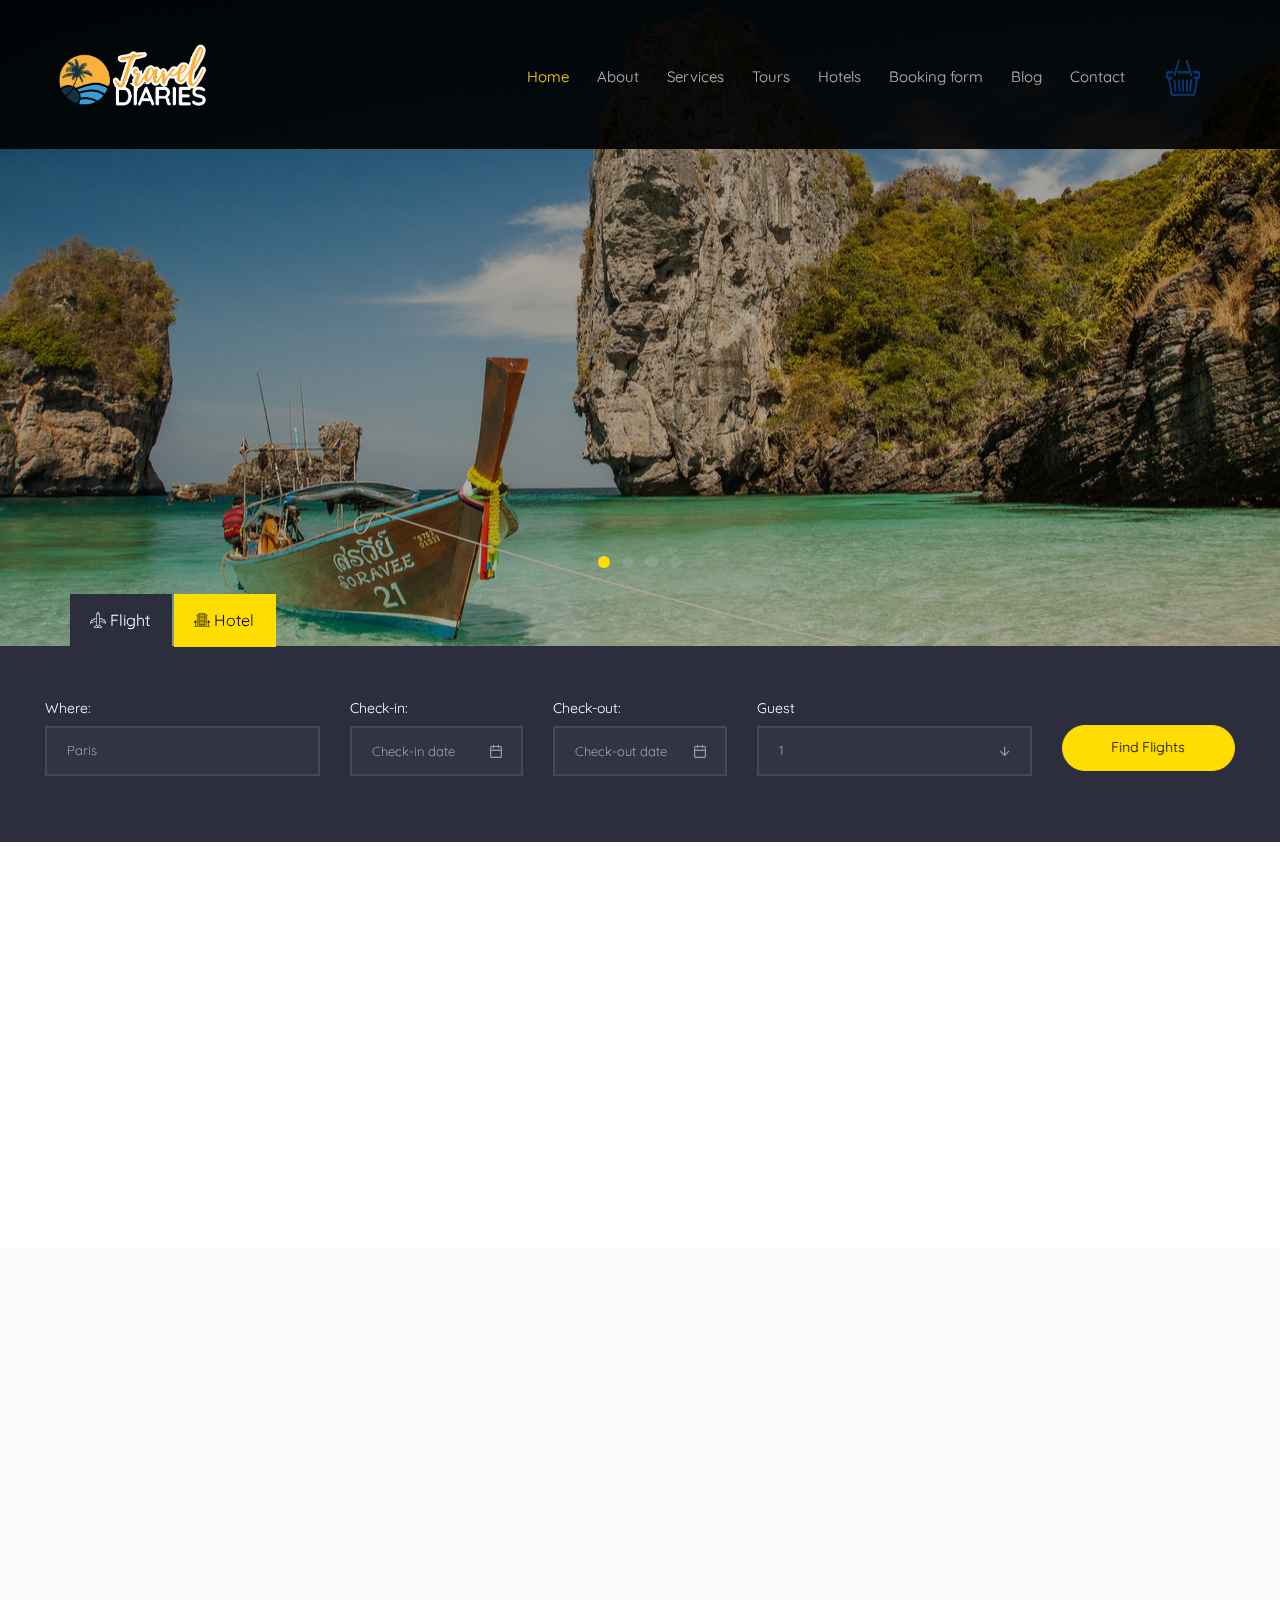
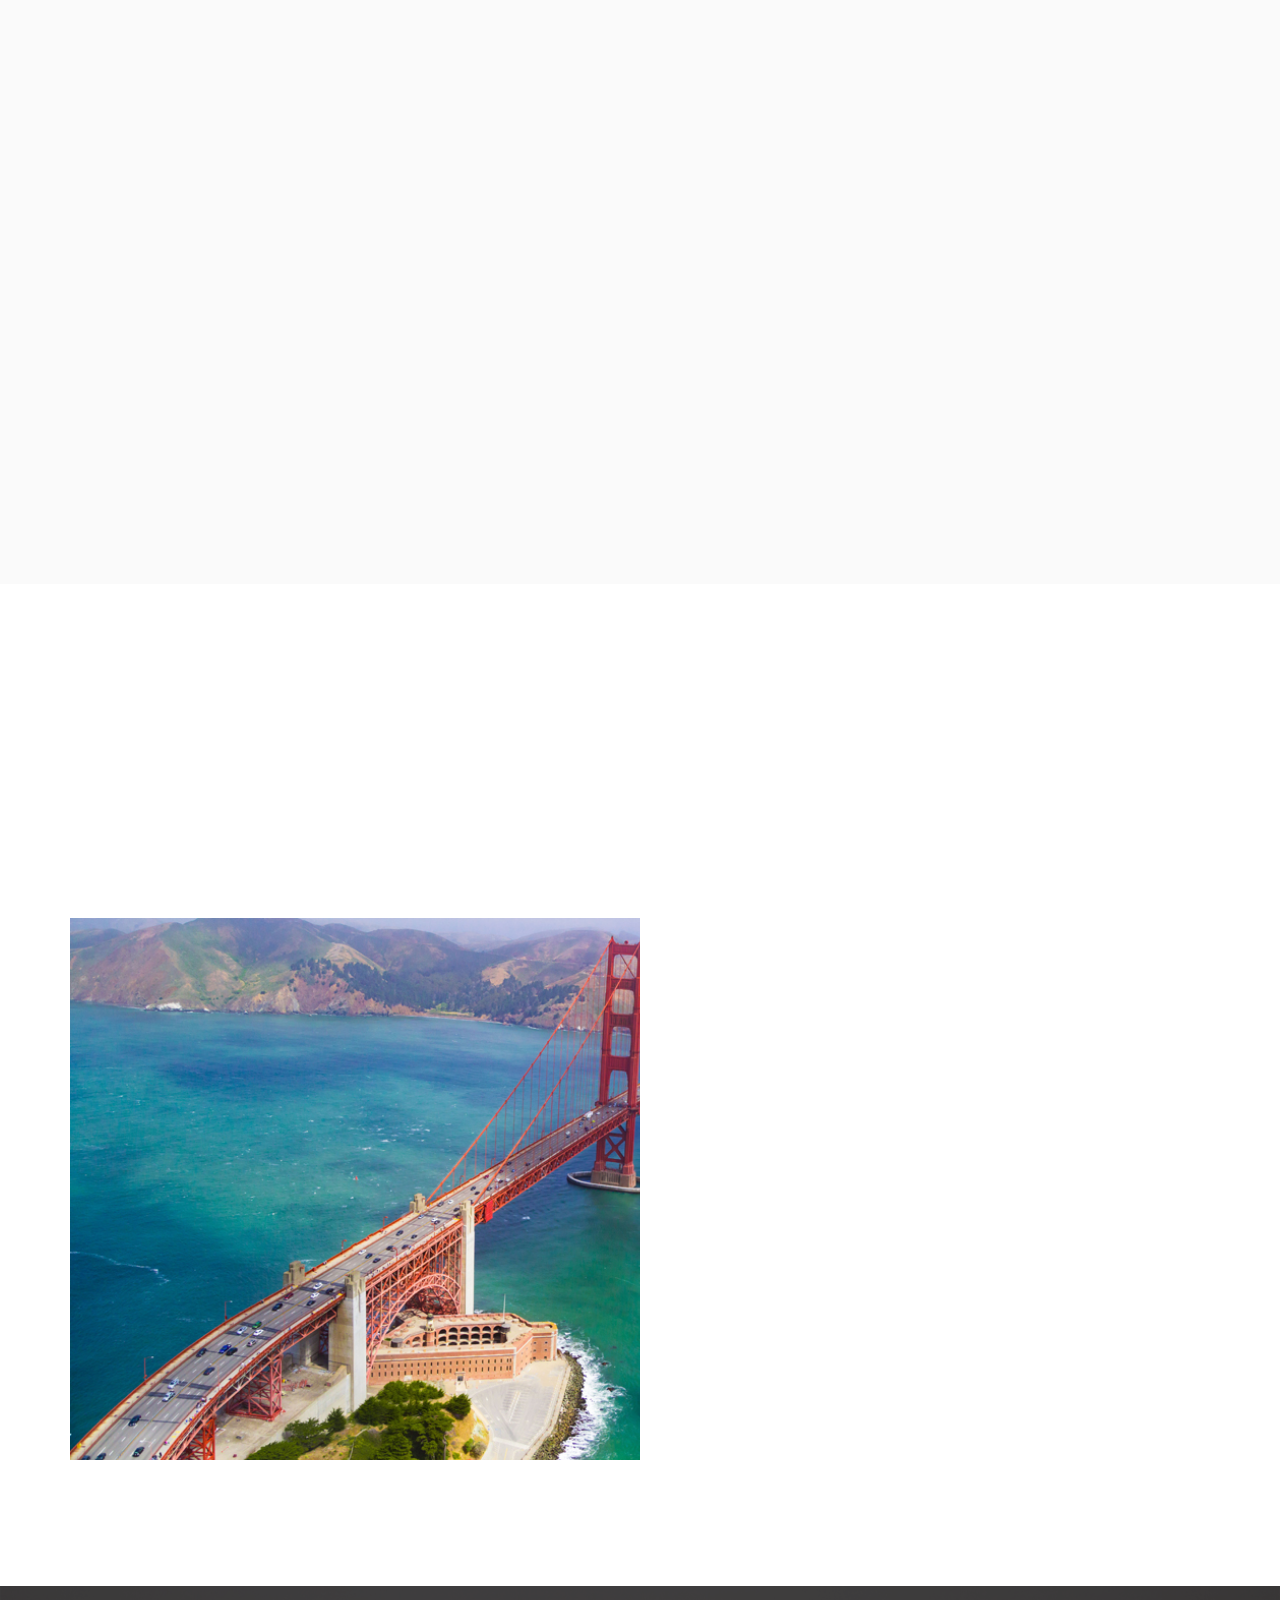
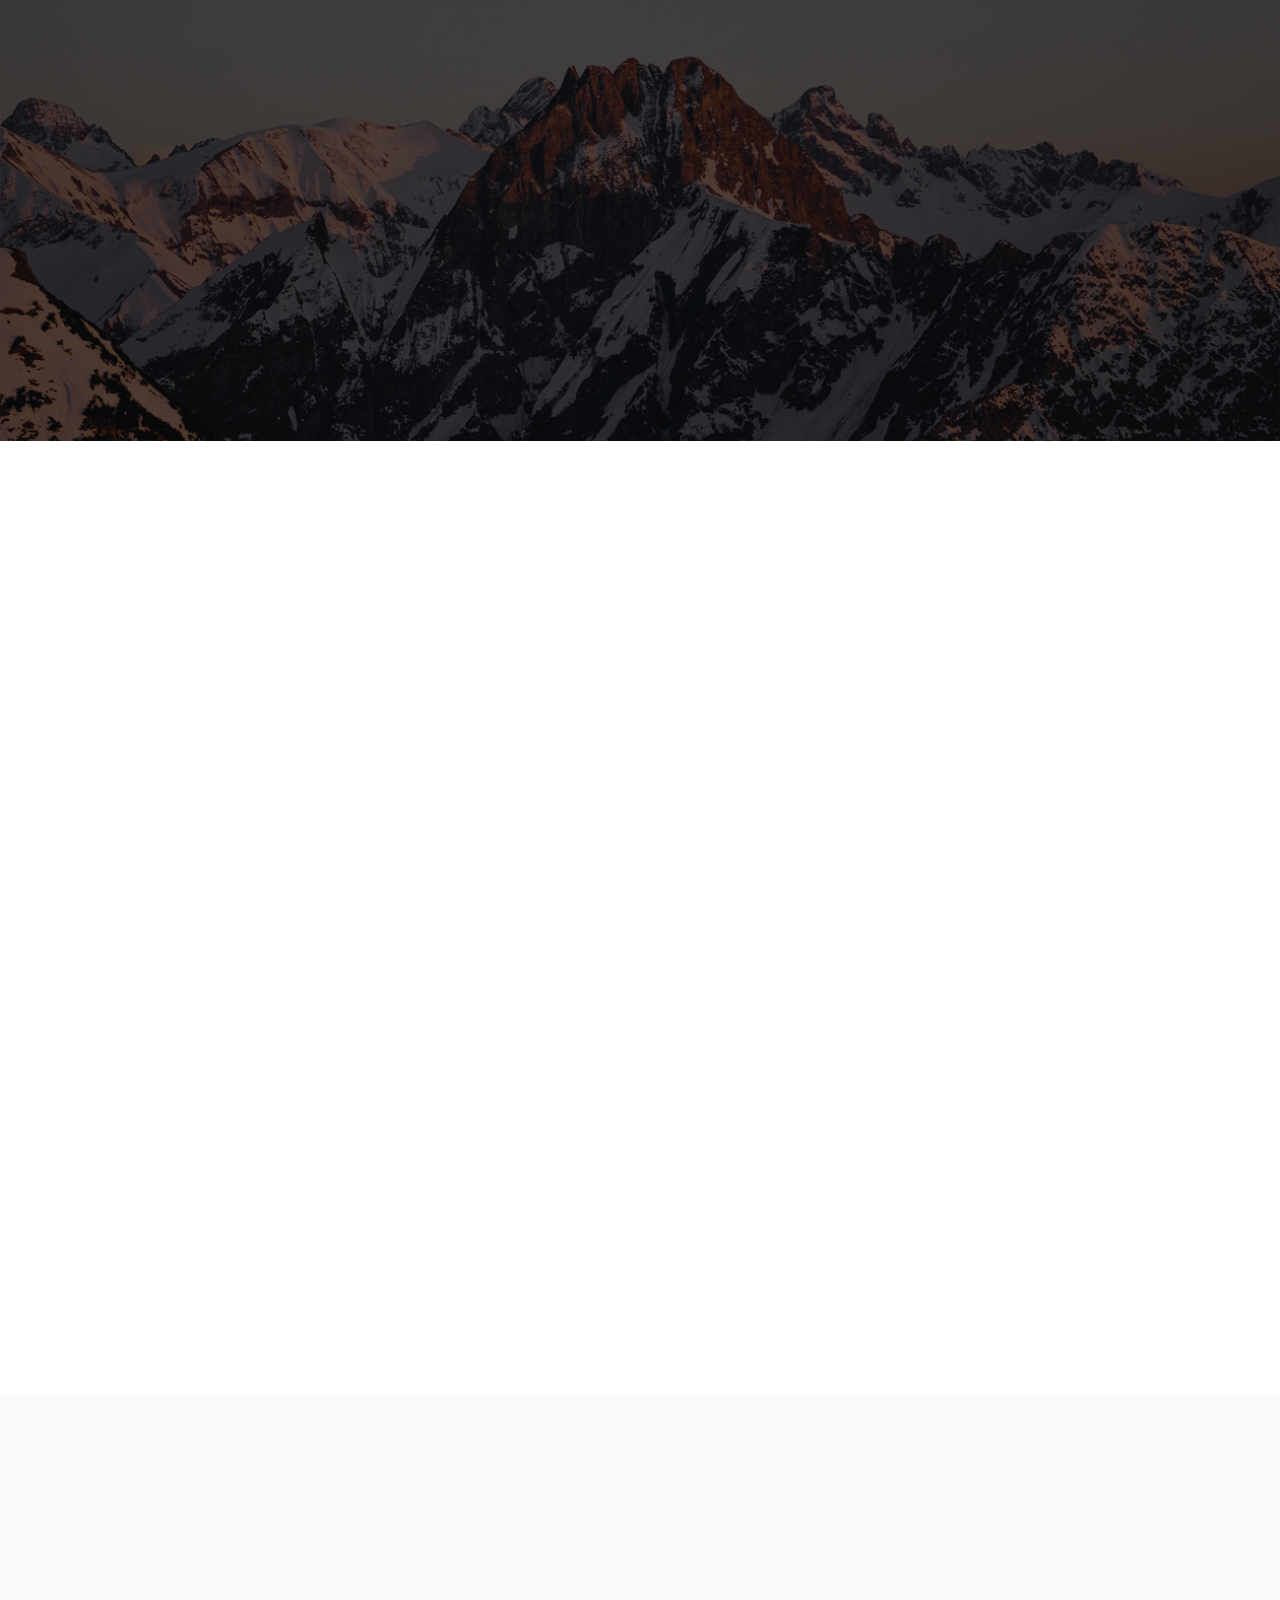
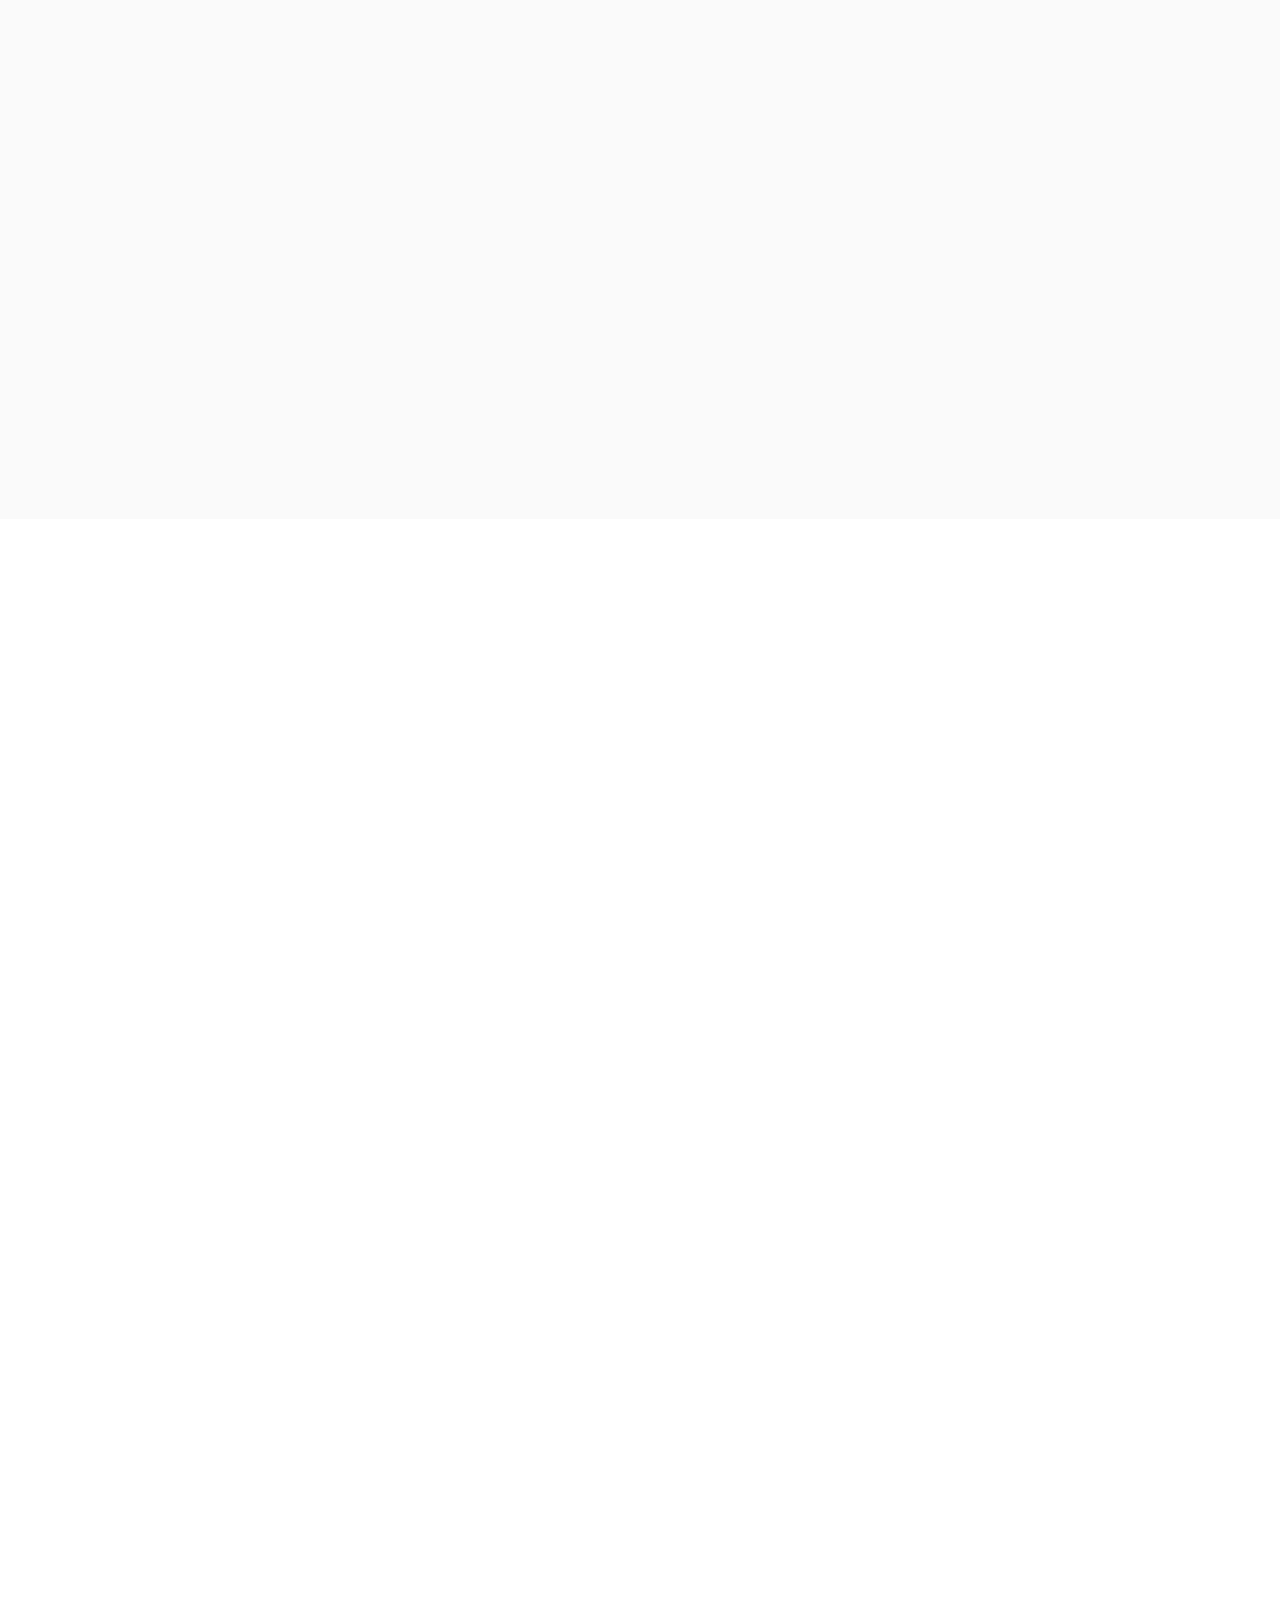
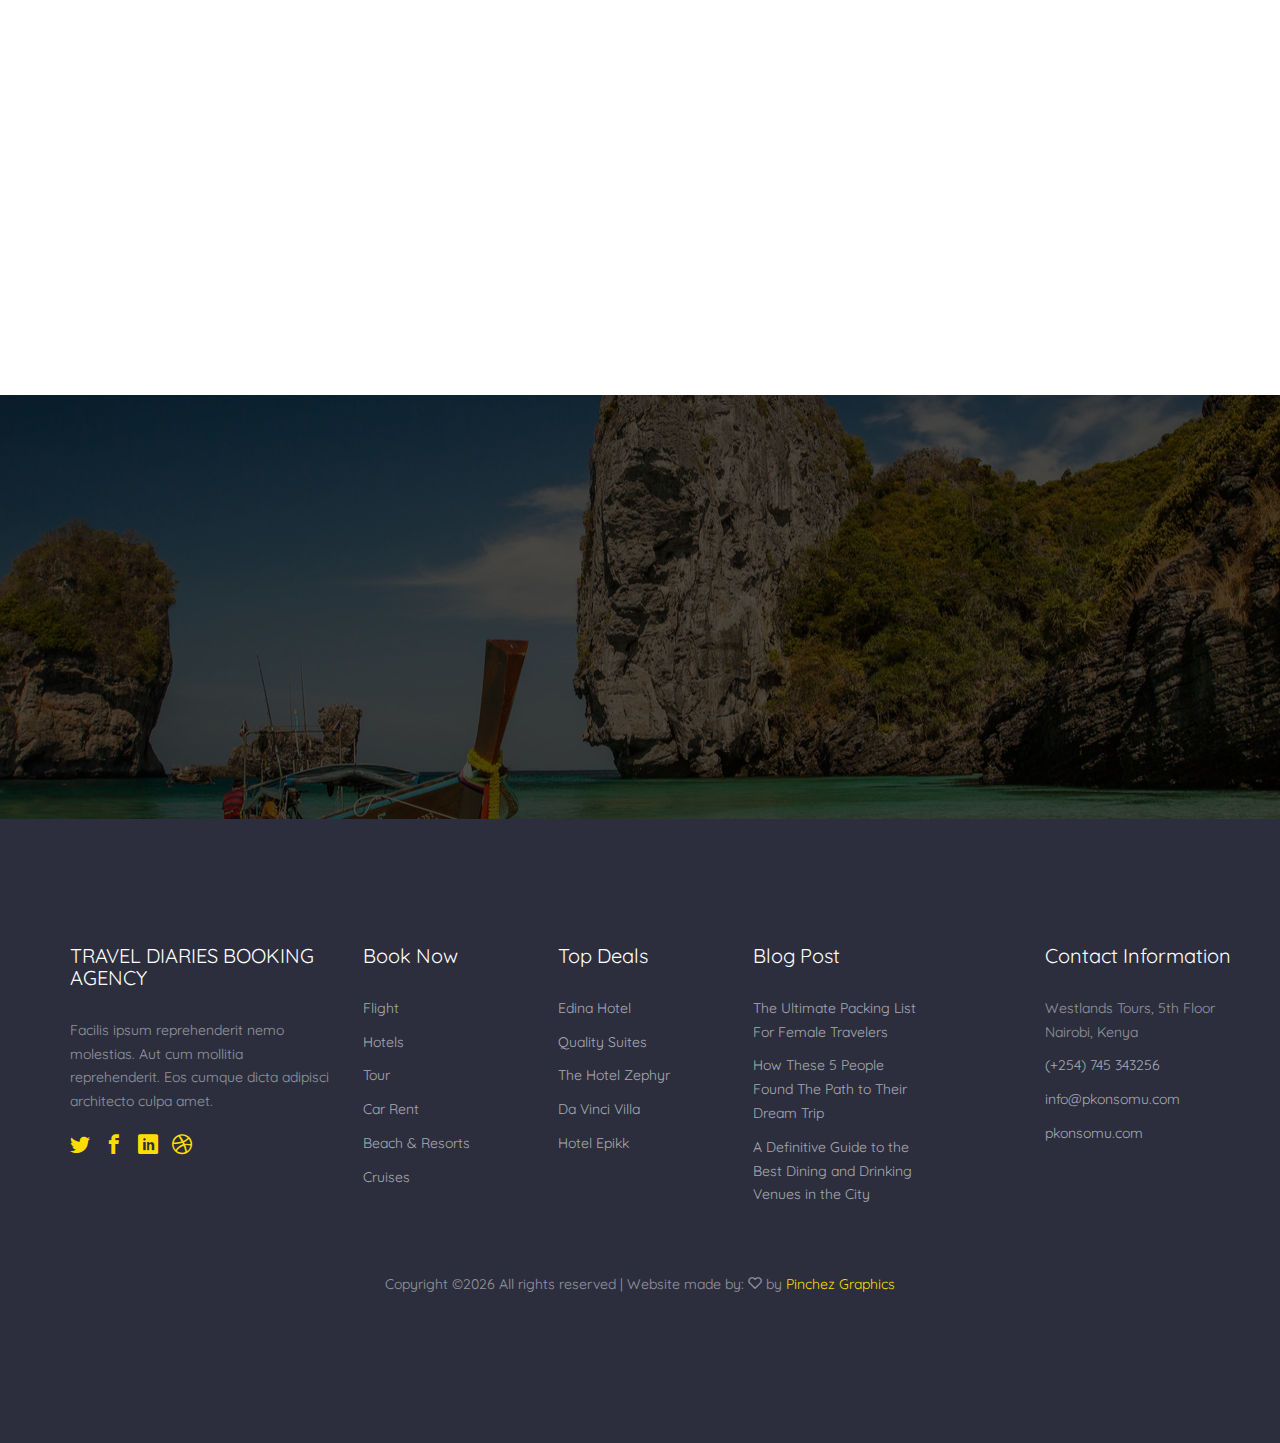
==== commit 0656d8e3: "Final Push" ====
--- a/index.html
+++ b/index.html
@@ -8,6 +8,10 @@
 	<meta name="description" content="" />
 	<meta name="keywords" content="" />
 	<meta name="author" content="" />
+
+
+	<!-- Favicon -->
+    <link rel="icon" href="./images/favicon.png" type="image/x-icon">
 
   <!-- Facebook and Twitter integration -->
 	<meta property="og:title" content=""/>
@@ -164,8 +168,8 @@
 							<ul class="nav nav-tabs">
 								<li class="active"><a data-toggle="tab" href="#flight"><i class="flaticon-plane"></i> Flight</a></li>
 								<li><a data-toggle="tab" href="#hotel"><i class="flaticon-resort"></i> Hotel</a></li>
-								<li><a data-toggle="tab" href="#car"><i class="flaticon-car"></i> Car Rent</a></li>
-								<li><a data-toggle="tab" href="#cruises"><i class="flaticon-boat"></i> Cruises</a></li>
+								<!-- <li><a data-toggle="tab" href="#car"><i class="flaticon-car"></i> Car Rent</a></li> -->
+								<!-- <li><a data-toggle="tab" href="#cruises"><i class="flaticon-boat"></i> Cruises</a></li> -->
 							</ul>
 						</div>
 						<div class="tab-content">
@@ -175,9 +179,16 @@
 				              	 <div class="col-md-3">
 				              	 	<div class="form-group">
 				                    <label for="date">Where:</label>
-				                    <div class="form-field">
+				                    <!-- <div class="form-field">
 				                      <input type="text" id="location" class="form-control" placeholder="Search Location">
-				                    </div>
+									</div> -->
+									<select id="location" class="form-control">
+										<option value="paris">Paris</option>
+										<option value="new-york">New York</option>
+										<option value="london">London</option>
+										<option value="tokyo">Tokyo</option>
+										<!-- Add more locations as needed -->
+									</select>
 				                  </div>
 				              	 </div>
 				                <div class="col-md-2">
@@ -214,7 +225,8 @@
 				                  </div>
 				                </div>
 				                <div class="col-md-2">
-				                  <input type="submit" name="submit" id="submit" value="Find Flights" class="btn btn-primary btn-block">
+				                  <!-- <input type="submit" name="submit" id="submit" value="Find Flights" class="btn btn-primary btn-block"> -->
+								  <button type="button" class="btn btn-primary btn-block" onclick="redirectToTour()">Find Flights</button>
 				                </div>
 				              </div>
 				            </form>
@@ -262,11 +274,12 @@
 				                  </div>
 				                </div>
 				                <div class="col-md-2">
-				                  <input type="submit" name="submit" id="submit" value="Find Hotel" class="btn btn-primary btn-block">
+				                  <!-- <input type="submit" name="submit" id="submit" value="Find Hotel" class="btn btn-primary btn-block"> -->
+								  <button type="button" class="btn btn-primary btn-block" onclick="redirectToForm()">Find Hotels</button>
 				                </div>
 				              </div>
 				            </form>
-						   </div>
+						   <!-- </div>
 						   <div id="car" class="tab-pane fade">
 						   	<form method="post" class="colorlib-form">
 				              	<div class="row">
@@ -300,9 +313,11 @@
 				                  <input type="submit" name="submit" id="submit" value="Find Car" class="btn btn-primary btn-block">
 				                </div>
 				              </div>
-				            </form>
-						   </div>
-						   <div id="cruises" class="tab-pane fade">
+				            </form> -->
+						   <!-- </div> -->
+
+
+						   <!-- <div id="cruises" class="tab-pane fade">
 						      <form method="post" class="colorlib-form">
 				              	<div class="row">
 				              	 <div class="col-md-4">
@@ -342,7 +357,7 @@
 				                </div>
 				              </div>
 				            </form>
-						   </div>
+						   </div> -->
 			         </div>
 					</div>
 				</div>
@@ -966,6 +981,16 @@
 		</footer>
 	</div>
 
+	<script>
+		function redirectToTour() {
+		  window.location.href="checkout.html"
+		}
+
+		function redirectToForm() {
+		  window.location.href="hotels.html"
+		}
+	</script>
+
 	<div class="gototop js-top">
 		<a href="#" class="js-gotop"><i class="icon-arrow-up2"></i></a>
 	</div>
--- a/css/style.css
+++ b/css/style.css
@@ -22,6 +22,50 @@
   width: 60px; /* Adjust the width to your preference */
   height: 60px; /* Adjust the height to your preference */
   margin-right: 10px; /* Add spacing to separate the icon from other menu items */
+}
+
+/* Style for the form-group container */
+.form-group {
+  margin-bottom: 15px;
+}
+
+/* Style for the label */
+label {
+  font-weight: bold;
+  display: block;
+  margin-bottom: 5px;
+}
+
+/* Style for the form-field container */
+.form-field {
+  position: relative;
+
+}
+
+/* Style for the icon (optional) */
+.icon {
+  position: absolute;
+  top: 50%;
+  right: 10px;
+  transform: translateY(-50%);
+  color: #333; /* Change the color as needed */
+}
+
+/* Style for the select element */
+.location {
+  width: 100%;
+  padding: 10px;
+  border: 1px solid #ccc;
+  border-radius: 4px;
+  background-color: #000000;
+  font-size: 16px;
+  color: #fa0000; /* Text color */
+}
+
+/* Style for select element on focus */
+.form-control:focus {
+  border-color: #007bff; /* Change the focus color as needed */
+  outline: 0; /* Remove the default focus outline */
 }
 
 .book-button {
